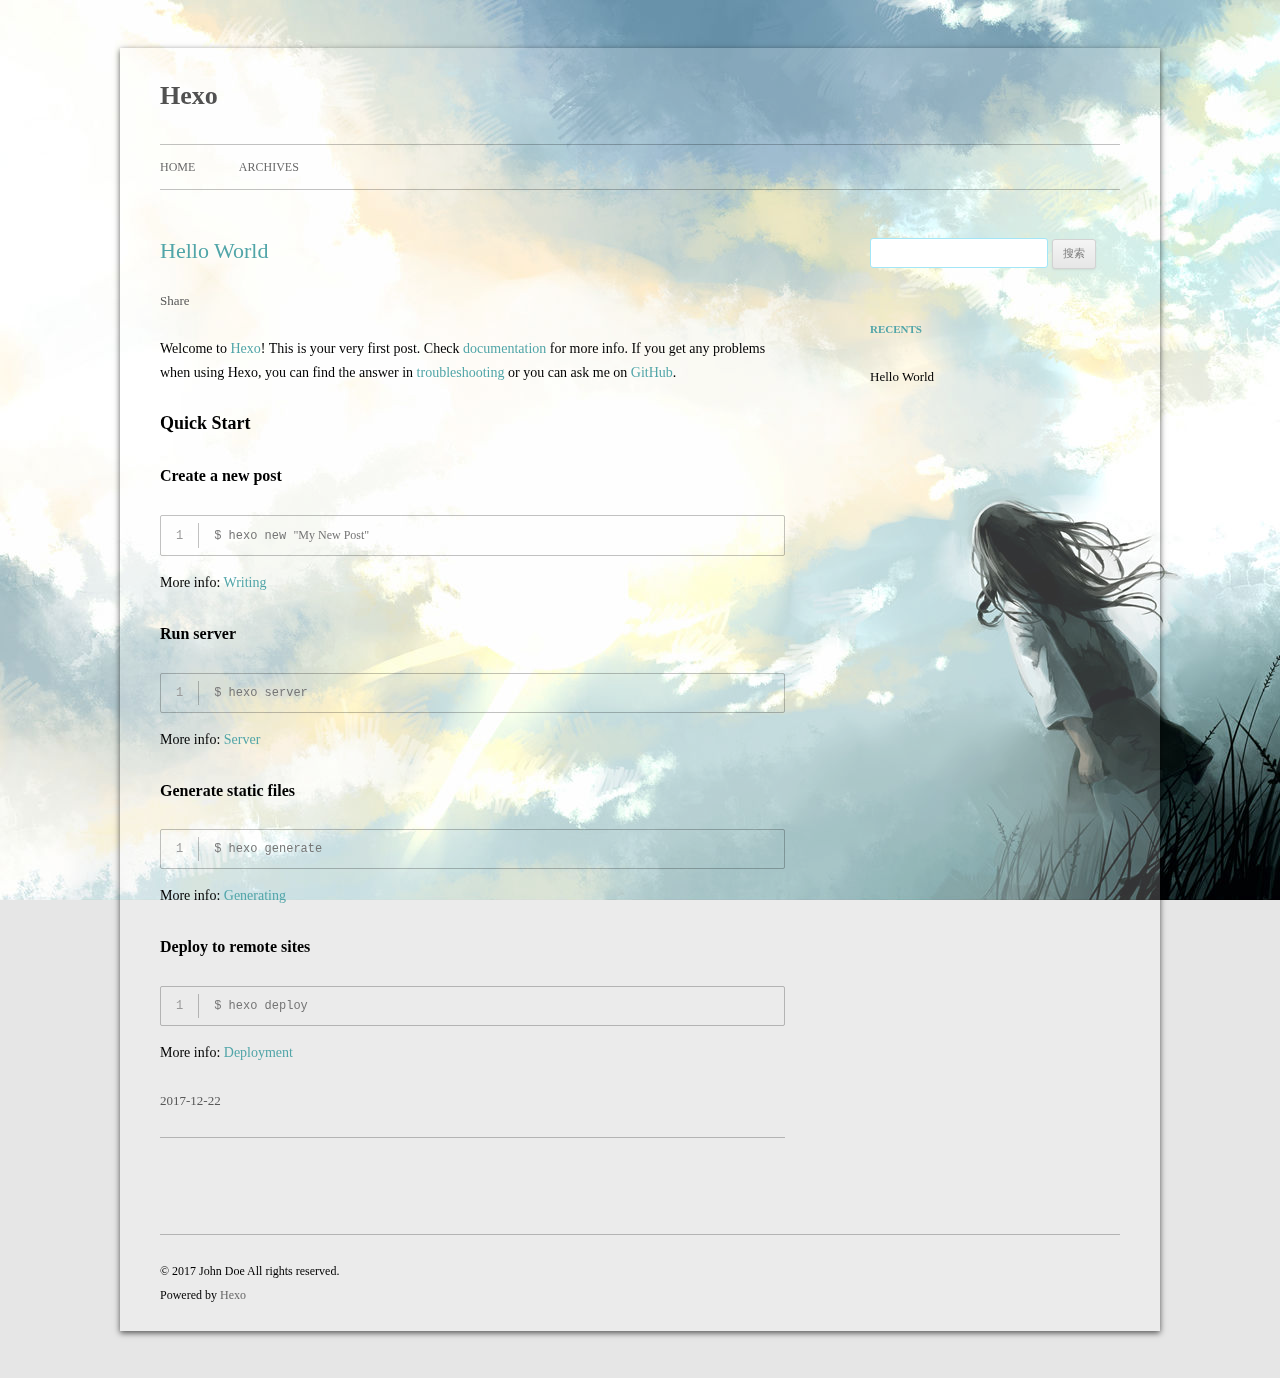
==== index.html @ b7af14c5 "Site updated: 2017-12-22 17:59:43" ====
<!DOCTYPE html>
<html>
<head>
  <meta charset="utf-8">
  
  

  
  
  
  
  
  
  <title>Hexo</title>
  <meta name="viewport" content="width=device-width, initial-scale=1, maximum-scale=1">
  <meta property="og:type" content="website">
<meta property="og:title" content="Hexo">
<meta property="og:url" content="http://yoursite.com/index.html">
<meta property="og:site_name" content="Hexo">
<meta name="twitter:card" content="summary">
<meta name="twitter:title" content="Hexo">
  
  
    <link rel="icon" href="/css/images/favicon.ico">
  
  <link rel="stylesheet" href="/css/style.css">
  

  
  <!-- baidu webmaster push -->
  <script src='//push.zhanzhang.baidu.com/push.js'></script>
</head>
<body class="home blog custom-background custom-font-enabled single-author">
  <div id="page" class="hfeed site">
      <header id="masthead" class="site-header" role="banner">
    <hgroup>
      <h1 class="site-title">
        <a href="/" title="Hexo" rel="home">Hexo</a>
      </h1>
      
        <script type="text/javascript" src="http://api.hitokoto.us/rand?encode=js&charset=utf-8"></script>
        <h2 class="site-description"><script>hitokoto();</script></h2>
      
    </hgroup>

    <nav id="site-navigation" class="main-navigation" role="navigation">
            <button class="menu-toggle">菜单</button>
            <a class="assistive-text" href="/#content" title="跳至内容">跳至内容</a><!--TODO-->
            <div class="menu-main-container">
                <ul id="menu-main" class="nav-menu">
                
                    <li class="menu-item menu-item-type-post_type menu-item-object-page"><a href="/">Home</a></li>
                
                    <li class="menu-item menu-item-type-post_type menu-item-object-page"><a href="/archives">Archives</a></li>
                
                </ul>
            </div>
    </nav>
</header>
      <div id="main" class="wrapper">
        <div id="primary" class="site-content"><div id="content" role="main">
  
    <article id="post-hello-world" class="post-hello-world post type-post status-publish format-standard hentry">
    <!---->

      <header class="entry-header">
        
        
  
    <h1 class="entry-title">
      <a class="article-title" href="/2017/12/22/hello-world/">Hello World</a>
    </h1>
  

        
        <div class="comments-link">
            
            <a href="javascript:void(0);" data-url="http://yoursite.com/2017/12/22/hello-world/" data-id="cjbhpyja20000jg6k872ifrlu" class="leave-reply bdsharebuttonbox" data-cmd="more">Share</a>
        </div><!-- .comments-link -->
      </header><!-- .entry-header -->

    <div class="entry-content">
      
        <p>Welcome to <a href="https://hexo.io/" target="_blank" rel="noopener">Hexo</a>! This is your very first post. Check <a href="https://hexo.io/docs/" target="_blank" rel="noopener">documentation</a> for more info. If you get any problems when using Hexo, you can find the answer in <a href="https://hexo.io/docs/troubleshooting.html" target="_blank" rel="noopener">troubleshooting</a> or you can ask me on <a href="https://github.com/hexojs/hexo/issues" target="_blank" rel="noopener">GitHub</a>.</p>
<h2 id="Quick-Start"><a href="#Quick-Start" class="headerlink" title="Quick Start"></a>Quick Start</h2><h3 id="Create-a-new-post"><a href="#Create-a-new-post" class="headerlink" title="Create a new post"></a>Create a new post</h3><figure class="highlight bash"><table><tr><td class="gutter"><pre><span class="line">1</span><br></pre></td><td class="code"><pre><span class="line">$ hexo new <span class="string">"My New Post"</span></span><br></pre></td></tr></table></figure>
<p>More info: <a href="https://hexo.io/docs/writing.html" target="_blank" rel="noopener">Writing</a></p>
<h3 id="Run-server"><a href="#Run-server" class="headerlink" title="Run server"></a>Run server</h3><figure class="highlight bash"><table><tr><td class="gutter"><pre><span class="line">1</span><br></pre></td><td class="code"><pre><span class="line">$ hexo server</span><br></pre></td></tr></table></figure>
<p>More info: <a href="https://hexo.io/docs/server.html" target="_blank" rel="noopener">Server</a></p>
<h3 id="Generate-static-files"><a href="#Generate-static-files" class="headerlink" title="Generate static files"></a>Generate static files</h3><figure class="highlight bash"><table><tr><td class="gutter"><pre><span class="line">1</span><br></pre></td><td class="code"><pre><span class="line">$ hexo generate</span><br></pre></td></tr></table></figure>
<p>More info: <a href="https://hexo.io/docs/generating.html" target="_blank" rel="noopener">Generating</a></p>
<h3 id="Deploy-to-remote-sites"><a href="#Deploy-to-remote-sites" class="headerlink" title="Deploy to remote sites"></a>Deploy to remote sites</h3><figure class="highlight bash"><table><tr><td class="gutter"><pre><span class="line">1</span><br></pre></td><td class="code"><pre><span class="line">$ hexo deploy</span><br></pre></td></tr></table></figure>
<p>More info: <a href="https://hexo.io/docs/deployment.html" target="_blank" rel="noopener">Deployment</a></p>

      
    </div><!-- .entry-content -->

    <footer class="entry-meta">
    <a href="/2017/12/22/hello-world/">
    <time datetime="2017-12-22T09:24:59.590Z" class="entry-date">
        2017-12-22
    </time>
</a>
    
    
    </footer>
</article>






  
  

</div></div>
        <div id="secondary" class="widget-area" role="complementary">
  
    <aside id="search" class="widget widget_search"><form role="search" method="get" accept-charset="utf-8" id="searchform" class="searchform" action="//google.com/search">
    <div>
        <input type="text" value="" name="s" id="s" />
        <input type="submit" id="searchsubmit" value="搜索" />
    </div>
</form></aside>
  
    
  
    
  
    
  <aside class="widget">
    <h3 class="widget-title">Recents</h3>
    <div class="widget-content">
      <ul>
        
          <li>
            <a href="/2017/12/22/hello-world/">Hello World</a>
          </li>
        
      </ul>
    </div>
  </aside>

  
    
  
    
  
</div>
      </div>
      <footer id="colophon" role="contentinfo">
    <p>&copy; 2017 John Doe
    All rights reserved.</p>
    <p>Powered by <a href="http://hexo.io/" target="_blank">Hexo</a></p>
</footer>
    <script>window._bd_share_config={"common":{"bdSnsKey":{},"bdText":"","bdMini":"1","bdMiniList":false,"bdPic":"","bdStyle":"2","bdSize":"16"},"share":{}};with(document)0[(getElementsByTagName('head')[0]||body).appendChild(createElement('script')).src='http://bdimg.share.baidu.com/static/api/js/share.js?v=89860593.js?cdnversion='+~(-new Date()/36e5)];</script>

<script src="/js/jquery-2.0.3.min.js"></script>


  <link rel="stylesheet" href="/fancybox/jquery.fancybox.css">
  <script src="/fancybox/jquery.fancybox.pack.js"></script>


<script src="/js/script.js"></script>

<script src="/js/navigation.js"></script>

<div id="bg"></div>

  </div>
</body>
</html>
---- css/style.css ----
/*
Theme Name: Cyan Style
Theme URI: https://github.com/wizardforcel/hexo-theme-cyanstyle
Author: the WordPress team
Author URI: http://wordpress.org/
Secondary Developer: Flygon
Secondary Developer URI: http://flygon.net/
Description: Inspired by Wordpress theme Twentytwelve.
Version: 1.0
License: GNU General Public License v2 or later
License URI: http://www.gnu.org/licenses/gpl-2.0.html
Tags: responsive, two_column, chinese, wordpress, light
Text Domain: hexo-theme-cyanstyle

This theme, like WordPress, is licensed under the GPL.
Use it to make something cool, have fun, and share what you've learned with others.
*/

/*
Color Scheme
Main Page: 255, 255, 255, 0.2
Main Title:
  Normal: 0, 0, 0 *
  Hover: 81, 165, 168 (Lake Green)
All Fonts: Microsoft-YaHei
Article Title:
  Normal: 81, 165, 168
  Hover: 0, 0, 0
Widget Title: 81, 165, 168
Article & Widget Content: 0, 0, 0 *
Link in Article Content:
  Normal: 81, 165, 168
  Hover: 0, 0, 0
Border Line: 0, 0, 0, 0.24
Article Meta Link:
  Normal: 88, 88, 88 *
  Hover: 81, 165, 168
Article Meta: 117, 117, 117 *
Widget Link:
  Normal: 0, 0, 0
  Hover: 81, 165, 168

Search the keywords to find their position.
A star represents not to fix.
*/


/* =Notes
--------------------------------------------------------------
This stylesheet uses rem values with a pixel fallback. The rem
values (and line heights) are calculated using two variables:

$rembase:     14;
$line-height: 24;

---------- Examples

* Use a pixel value with a rem fallback for font-size, padding, margins, etc.
	padding: 5px 0;
	padding: 0.357142857rem 0; (5 / $rembase)

* Set a font-size and then set a line-height based on the font-size
	font-size: 16px
	font-size: 1.142857143rem; (16 / $rembase)
	line-height: 1.5; ($line-height / 16)

---------- Vertical spacing

Vertical spacing between most elements should use 24px or 48px
to maintain vertical rhythm:

.my-new-div {
	margin: 24px 0;
	margin: 1.714285714rem 0; ( 24 / $rembase )
}

---------- Further reading

http://snook.ca/archives/html_and_css/font-size-with-rem
http://blog.typekit.com/2011/11/09/type-study-sizing-the-legible-letter/


/* =Reset
-------------------------------------------------------------- */
* {
    font-family: Microsoft YaHei;
}
Microsoft YaHei,html, body, div, span, applet, object, iframe, h1, h2, h3, h4, h5, h6, p, blockquote, pre, a, abbr, acronym, address, big, cite, code, del, dfn, em, img, ins, kbd, q, s, samp, small, strike, strong, sub, sup, tt, var, b, u, i, center, dl, dt, dd, ol, ul, li, fieldset, form, label, legend, table, caption, tbody, tfoot, thead, tr, th, td, article, aside, canvas, details, embed, figure, figcaption, footer, header, hgroup, menu, nav, output, ruby, section, summary, time, mark, audio, video {
	margin: 0;
	padding: 0;
	border: 0;
	font-size: 100%;
	vertical-align: baseline; 
}
body {
	line-height: 1;
}
ol,
ul {
	list-style: none;
}
blockquote,
q {
	quotes: none;
}
blockquote:before,
blockquote:after,
q:before,
q:after {
	content: '';
	content: none;
}
table {
	border-collapse: collapse;
	border-spacing: 0;
}
caption,
th,
td {
	font-weight: normal;
	text-align: left;
}
h1,
h2,
h3,
h4,
h5,
h6 {
	clear: both;
}
html {
	overflow-y: scroll;
	font-size: 100%;
	-webkit-text-size-adjust: 100%;
	-ms-text-size-adjust: 100%;
}
a:focus {
	outline: thin dotted;
}
article,
aside,
details,
figcaption,
figure,
footer,
header,
hgroup,
nav,
section {
	display: block;
}
audio,
canvas,
video {
	display: inline-block;
}
audio:not([controls]) {
	display: none;
}
del {
	color: #333;
}
ins {
	background: rgba(235,233,233,0.5);
	text-decoration: none;
}
hr {
	background-color: rgba(235,233,233,0.5);
	border: 0;
	height: 1px;
	margin: 24px;
	margin-bottom: 1.714285714rem;
}
sub,
sup {
	font-size: 75%;
	line-height: 0;
	position: relative;
	vertical-align: baseline;
}
sup {
	top: -0.5em;
}
sub {
	bottom: -0.25em;
}
small {
	font-size: smaller;
}
img {
	border: 0;
	-ms-interpolation-mode: bicubic;
}

/* Clearing floats */
.clear:after,
.wrapper:after,
.format-status .entry-header:after {
	clear: both;
}
.clear:before,
.clear:after,
.wrapper:before,
.wrapper:after,
.format-status .entry-header:before,
.format-status .entry-header:after {
	display: table;
	content: "";
}


/* =Repeatable patterns
-------------------------------------------------------------- */

/* Small headers */
.archive-title,
.page-title,
.widget-title,
.entry-content th,
.comment-content th {
	font-size: 11px;
	font-size: 0.785714286rem;
	line-height: 2.181818182;
	font-weight: bold;
	text-transform: uppercase;
	color: rgb(81, 165, 168); /* Widget Title */
}

/* Shared Post Format styling */
article.format-quote footer.entry-meta,
article.format-link footer.entry-meta,
article.format-status footer.entry-meta {
	font-size: 11px;
	font-size: 0.785714286rem;
	line-height: 2.181818182;
}

/* Form fields, general styles first */
button,
input,
textarea {
	border: 1px solid rgb(162, 230, 247);
	border-radius: 3px;
	font-family: Microsoft YaHei,  inherit;
	padding: 6px;
	padding: 0.428571429rem;
}
button,
input {
	line-height: normal;
}
textarea {
	font-size: 100%;
	overflow: auto;
	vertical-align: top;
}

/* Reset non-text input types */
input[type="checkbox"],
input[type="radio"],
input[type="file"],
input[type="hidden"],
input[type="image"],
input[type="color"] {
	border: 0;
	border-radius: 0;
	padding: 0;
}

/* Buttons */
.menu-toggle,
input[type="submit"],
input[type="button"],
input[type="reset"],
article.post-password-required input[type=submit],
.bypostauthor cite span {
	padding: 6px 10px;
	padding: 0.428571429rem 0.714285714rem;
	font-size: 11px;
	font-size: 0.785714286rem;
	line-height: 1.428571429;
	font-weight: normal;
	color: #7c7c7c;
	background-color: #e6e6e6;
	background-repeat: repeat-x;
	background-image: -moz-linear-gradient(top, #f4f4f4, #e6e6e6);
	background-image: -ms-linear-gradient(top, #f4f4f4, #e6e6e6);
	background-image: -webkit-linear-gradient(top, #f4f4f4, #e6e6e6);
	background-image: -o-linear-gradient(top, #f4f4f4, #e6e6e6);
	background-image: linear-gradient(top, #f4f4f4, #e6e6e6);
	border: 1px solid #d2d2d2;
	border-radius: 3px;
	box-shadow: 0 1px 2px rgba(64, 64, 64, 0.1);
}
.menu-toggle,
button,
input[type="submit"],
input[type="button"],
input[type="reset"] {
	cursor: pointer;
}
button[disabled],
input[disabled] {
	cursor: default;
}
.menu-toggle:hover,
button:hover,
input[type="submit"]:hover,
input[type="button"]:hover,
input[type="reset"]:hover,
article.post-password-required input[type=submit]:hover {
	color: #5e5e5e;
	background-color: #ebebeb;
	background-repeat: repeat-x;
	background-image: -moz-linear-gradient(top, #f9f9f9, #ebebeb);
	background-image: -ms-linear-gradient(top, #f9f9f9, #ebebeb);
	background-image: -webkit-linear-gradient(top, #f9f9f9, #ebebeb);
	background-image: -o-linear-gradient(top, #f9f9f9, #ebebeb);
	background-image: linear-gradient(top, #f9f9f9, #ebebeb);
}
.menu-toggle:active,
.menu-toggle.toggled-on,
button:active,
input[type="submit"]:active,
input[type="button"]:active,
input[type="reset"]:active {
	color: #757575;
	background-color: #e1e1e1;
	background-repeat: repeat-x;
	background-image: -moz-linear-gradient(top, #ebebeb, #e1e1e1);
	background-image: -ms-linear-gradient(top, #ebebeb, #e1e1e1);
	background-image: -webkit-linear-gradient(top, #ebebeb, #e1e1e1);
	background-image: -o-linear-gradient(top, #ebebeb, #e1e1e1);
	background-image: linear-gradient(top, #ebebeb, #e1e1e1);
	box-shadow: inset 0 0 8px 2px #c6c6c6, 0 1px 0 0 #f4f4f4;
	border-color: transparent;
}
.bypostauthor cite span {
	color: #fff;
	background-color: #21759b;
	background-image: none;
	border: 1px solid #1f6f93;
	border-radius: 2px;
	box-shadow: none;
	padding: 0;
}

/* Responsive images */
.entry-content img,
.comment-content img,
.widget img {
	max-width: 100%; /* Fluid images for posts, comments, and widgets */
}
img[class*="align"],
img[class*="wp-image-"],
img[class*="attachment-"] {
	height: auto; /* Make sure images with WordPress-added height and width attributes are scaled correctly */
}
img.size-full,
img.size-large,
img.header-image,
img.wp-post-image {
	max-width: 100%;
	height: auto; /* Make sure images with WordPress-added height and width attributes are scaled correctly */
}

/* Make sure videos and embeds fit their containers */
embed,
iframe,
object,
video {
	max-width: 100%;
}
.entry-content .twitter-tweet-rendered {
	max-width: 100% !important; /* Override the Twitter embed fixed width */
}

/* Images */
.alignleft {
	float: left;
}
.alignright {
	float: right;
}
.aligncenter {
	display: block;
	margin-left: auto;
	margin-right: auto;
}
.entry-content img,
.comment-content img,
.widget img,
img.header-image,
.author-avatar img,
img.wp-post-image {
	/* Add fancy borders to all WordPress-added images but not things like badges and icons and the like */
	border-radius: 3px;
	box-shadow: 0 1px 4px rgba(0, 0, 0, 0.2);
}
.wp-caption {
	max-width: 100%; /* Keep wide captions from overflowing their container. */
	padding: 4px;
}
.wp-caption .wp-caption-text,
.gallery-caption,
.entry-caption {
	font-style: italic;
	font-size: 12px;
	font-size: 0.857142857rem;
	line-height: 2;
	color: #757575;
}
img.wp-smiley,
.rsswidget img {
	border: 0;
	border-radius: 0;
	box-shadow: none;
	margin-bottom: 0;
	margin-top: 0;
	padding: 0;
}
.entry-content dl.gallery-item {
	margin: 0;
}
.gallery-item a,
.gallery-caption {
	width: 90%;
}
.gallery-item a {
	display: block;
}
.gallery-caption a {
	display: inline;
}
.gallery-columns-1 .gallery-item a {
	max-width: 100%;
	width: auto;
}
.gallery .gallery-icon img {
	height: auto;
	max-width: 90%;
	padding: 5%;
}
.gallery-columns-1 .gallery-icon img {
	padding: 3%;
}

/* Navigation */
#pagination {
  zoom: 1;
  -webkit-border-radius: 2px;
  border-radius: 2px;
  text-align: center;
  overflow: hidden;
  border: 1px solid rgba(0, 0, 0, 0.24);
}
#pagination:before,
#pagination:after {
  content: "";
  display: table;
}
#pagination:after {
  clear: both;
}
#pagination a,
#pagination span {
  padding: 10px 20px;
  line-height: 1;
  height: 2ex;
}
#pagination a {
  color: #999;
  text-decoration: none;
}
#pagination a:hover {
  color: #000;
}
#pagination .prev {
  float: left;
}
#pagination .next {
  float: right;
}
#pagination .page-number {
  display: inline-block;
}
@media mq-mobile {
  #pagination .page-number {
    display: none;
  }
}
#pagination .current {
  color: #000;
  font-weight: bold;
}
#pagination .space {
  color: #ddd;
}

.site-content nav {
	clear: both;
	line-height: 2;
	overflow: hidden;
}
#nav-above {
	padding: 24px 0;
	padding: 1.714285714rem 0;
}
#nav-above {
	display: none;
}
.paged #nav-above {
	display: block;
}
.nav-previous,
.previous-image {
	float: left;
	width: 50%;
}
.nav-next,
.next-image {
	float: right;
	text-align: right;
	width: 50%;
}
.nav-single + .comments-area,
#comment-nav-above {
	margin: 48px 0;
	margin: 3.428571429rem 0;
}

/* Author profiles */
.author .archive-header {
	margin-bottom: 24px;
	margin-bottom: 1.714285714rem;
}
.author-info {
	border-top: 1px solid #ededed;
	margin: 24px 0;
	margin: 1.714285714rem 0;
	padding-top: 24px;
	padding-top: 1.714285714rem;
	overflow: hidden;
}
.author-description p {
	color: #757575;
	font-size: 13px;
	font-size: 0.928571429rem;
	line-height: 1.846153846;
}
.author.archive .author-info {
	border-top: 0;
	margin: 0 0 48px;
	margin: 0 0 3.428571429rem;
}
.author.archive .author-avatar {
	margin-top: 0;
}


/* =Basic structure
-------------------------------------------------------------- */

/* Body, links, basics */
html {
	font-size: 87.5%;
}
body {
	font-size: 14px;
	font-size: 1rem;
	font-family: Microsoft YaHei,  Helvetica, Arial, sans-serif;
	text-rendering: optimizeLegibility;
	color: rgb(0, 0, 0); /*Article & Widget Content*/
}
body.custom-font-enabled {
	font-family: Microsoft YaHei,  Helvetica, Arial, sans-serif;
	/*All Fonts*/
}
a {
	outline: none;
	color: rgb(81, 165, 168); /*Article Title Normal*/
    text-decoration: none;
}
a:hover {
	color: rgb(0, 0, 0); /*Article Title Hover*/
    text-decoration: underline;
}


/* Backgroud image */
#bg {
  background-image: url("images/body.jpg");
  background-color: #050a10;
  background-attachment: fixed;
  background-repeat: no-repeat;
  background-position: center;
  -webkit-background-size: cover;
  -moz-background-size: cover;
  background-size: cover;
  height: 100%;
  left: 0;
  position: fixed;
  top: 0;
  width: 100%;
  z-index: -1;
}

/* Achive */
.archive-year-wrap {
    color: rgb(81, 165, 168);
    font-weight: normal;
    margin-bottom: 30px;
    text-shadow: 0 0 1px #fff;
}
.archive-year-wrap a {
    text-decoration: none;
}

/* Assistive text */
.assistive-text,
.site .screen-reader-text {
	position: absolute !important;
	clip: rect(1px, 1px, 1px, 1px);
}
.main-navigation .assistive-text:focus {
	background: #fff;
	border: 2px solid #333;
	border-radius: 3px;
	clip: auto !important;
	color: #000;
	display: block;
	font-size: 12px;
	padding: 12px;
	position: absolute;
	top: 5px;
	left: 5px;
	z-index: 100000; /* Above WP toolbar */
}

/* Page structure */
.site {
	padding: 0 24px;
	padding: 0 1.714285714rem;
	background-color: rgba(255, 255, 255, 0.20); /* Main Page */
}
.site-content {
	margin: 24px 0 0;
	margin: 1.714285714rem 0 0;
}
.widget-area {
	margin: 24px 0 0;
	margin: 1.714285714rem 0 0;
}

/* Header */
.site-header {
	padding: 24px 0;
	padding: 1.714285714rem 0;
}
.site-header h1,
.site-header h2 {
	text-align: center;
}

.site-header h1 a,
.site-header h2 a {
	color: #515151;
	display: inline-block;
	text-decoration: none;
}
.site-header h1 a:hover,
.site-header h2 a:hover {
	color: rgb(81, 156, 158); /* Main Title Hover */
}
.site-header h1 {
	font-size: 24px;
	font-size: 1.714285714rem;
	line-height: 1.285714286;
	margin-bottom: 14px;
	margin-bottom: 1rem;
}
.site-header h2 {
	font-weight: normal;
	font-size: 13px;
	font-size: 0.928571429rem;
	line-height: 1.846153846;
	color: #757575;
}
.header-image {
	margin-top: 24px;
	margin-top: 1.714285714rem;
}

/* Navigation Menu */
.main-navigation {
	margin-top: 24px;
	margin-top: 1.714285714rem;
	text-align: center;
}
.main-navigation li {
	margin-top: 24px;
	margin-top: 1.714285714rem;
	font-size: 12px;
	font-size: 0.857142857rem;
	line-height: 1.42857143;
}
.main-navigation a {
	color: #5e5e5e;
}
.main-navigation a:hover {
	color: #21759b;
}
.main-navigation ul.nav-menu,
.main-navigation div.nav-menu > ul {
	display: none;
}
.main-navigation ul.nav-menu.toggled-on,
.menu-toggle {
	display: inline-block;
}

/* Banner */
section[role="banner"] {
	margin-bottom: 48px;
	margin-bottom: 3.428571429rem;
}

/* Sidebar */
.widget-area .widget {
	-webkit-hyphens: auto;
	-moz-hyphens: auto;
	hyphens: auto;
	margin-bottom: 48px;
	margin-bottom: 3.428571429rem;
	word-wrap: break-word;
}
.widget-area .widget h3 {
	margin-bottom: 24px;
	margin-bottom: 1.714285714rem;
}
.widget-area .widget p,
.widget-area .widget li,
.widget-area .widget .textwidget {
	font-size: 13px;
	font-size: 0.928571429rem;
	line-height: 1.846153846;
}
.widget-area .widget p {
	margin-bottom: 24px;
	margin-bottom: 1.714285714rem;
}
.widget-area .textwidget ul {
	list-style: disc outside;
	margin: 0 0 24px;
	margin: 0 0 1.714285714rem;
}
.widget-area .textwidget li {
	margin-left: 36px;
	margin-left: 2.571428571rem;
}
.widget-area .widget a {
	color: rgb(0, 0, 0); /* Widget Link Normal*/
}
.widget-area .widget a:hover {
	color: rgb(81, 165, 168); /* Widget Link Hover*/
}

}
.widget-area #s {
	width: 70.66666666666%; /* define a width to avoid dropping a wider submit button */
}

/* Footer */
footer[role="contentinfo"] {
	border-top: 1px solid rgba(0, 0, 0, 0.24);
	clear: both;
	font-size: 12px;
	font-size: 0.857142857rem;
	line-height: 2;
	max-width: 960px;
	max-width: 68.571428571rem;
	margin-top: 24px;
	margin-top: 1.714285714rem;
	margin-left: auto;
	margin-right: auto;
	padding: 24px 0;
	padding: 1.714285714rem 0;
}
footer[role="contentinfo"] a {
	color: #686868;
}
footer[role="contentinfo"] a:hover {
	color: #21759b;
}

/* Category and tags */
.article-category,
.article-tag-list {
    display: inline;
}
.article-tag-list-item {
    display: inline;
    margin-right: 10px;
}
/*.article-tag-category:before {
    content: "\f07b";
}
.article-tag-list:before {
    content: "\f02b";
}*/
.article-tag-list-link:before {
    content: "#";
}
.article-delim {
    margin-left: 5px;
    margin-right: 5px;
}

/* =Main content and comment content
-------------------------------------------------------------- */

.entry-meta {
	clear: both;
}
.entry-header {
	margin-bottom: 24px;
	margin-bottom: 1.714285714rem;
}
.entry-header img.wp-post-image {
	margin-bottom: 24px;
	margin-bottom: 1.714285714rem;
}
.entry-header .entry-title {
	font-size: 20px;
	font-size: 1.428571429rem;
	line-height: 1.2;
	font-weight: normal;
}
.entry-header .entry-title a {
	text-decoration: none;
}
.entry-header .entry-format {
	margin-top: 24px;
	margin-top: 1.714285714rem;
	font-weight: normal;
}
.entry-header .comments-link {
	margin-top: 24px;
	margin-top: 1.714285714rem;
	font-size: 13px;
	font-size: 0.928571429rem;
	line-height: 1.846153846;
	color: #757575;
}
.comments-link a,
.entry-meta a {
	color: rgb(88, 88, 88); /*Article Meta Link Normal*/
}
.comments-link a:hover,
.entry-meta a:hover {
	color: rgb(81, 165, 168); /*Article Meta Link Hover*/
}

article.sticky .featured-post {
    /* Border Line for Special */
	border-top: 1px solid rgba(0, 0, 0, 0.24);
	border-bottom: 1px solid rgba(0, 0, 0, 0.24);
	color: #757575;
	font-size: 13px;
	font-size: 0.928571429rem;
	line-height: 3.692307692;
	margin-bottom: 24px;
	margin-bottom: 1.714285714rem;
	text-align: center;
}
.entry-content,
.entry-summary,
.mu_register {
	line-height: 1.714285714;
}
.entry-content h1,
.comment-content h1,
.entry-content h2,
.comment-content h2,
.entry-content h3,
.comment-content h3,
.entry-content h4,
.comment-content h4,
.entry-content h5,
.comment-content h5,
.entry-content h6,
.comment-content h6 {
	margin: 24px 0;
	margin: 1.714285714rem 0;
	line-height: 1.714285714;
}
.entry-content h1,
.comment-content h1 {
	font-size: 21px;
	font-size: 1.5rem;
	line-height: 1.5;
}
.entry-content h2,
.comment-content h2,
.mu_register h2 {
	font-size: 18px;
	font-size: 1.285714286rem;
	line-height: 1.6;
}
.entry-content h3,
.comment-content h3 {
	font-size: 16px;
	font-size: 1.142857143rem;
	line-height: 1.846153846;
}
.entry-content h4,
.comment-content h4 {
	font-size: 14px;
	font-size: 1rem;
	line-height: 1.846153846;
}
.entry-content h5,
.comment-content h5 {
	font-size: 13px;
	font-size: 0.928571429rem;
	line-height: 1.846153846;
}
.entry-content h6,
.comment-content h6 {
	font-size: 12px;
	font-size: 0.857142857rem;
	line-height: 1.846153846;
}
.entry-content p,
.entry-summary p,
.comment-content p,
.mu_register p {
	margin: 0 0 24px;
	margin: 0 0 1.714285714rem;
	line-height: 1.714285714;
}

.entry-content a,
.comment-content a {
	color: rgb(81, 165, 168); /* Link in Article Content Normal */
}

.entry-content a:Hover,
.comment-content a:Hover{
	color: rgb(0, 0, 0); /* Link in Article Content Hover */
}

.entry-content ol,
.comment-content ol,
.entry-content ul,
.comment-content ul,
.mu_register ul {
	margin: 0 0 24px;
	margin: 0 0 1.714285714rem;
	line-height: 1.714285714;
}
.entry-content ul ul,
.comment-content ul ul,
.entry-content ol ol,
.comment-content ol ol,
.entry-content ul ol,
.comment-content ul ol,
.entry-content ol ul,
.comment-content ol ul {
	margin-bottom: 0;
}
.entry-content ul,
.comment-content ul,
.mu_register ul {
	list-style: disc outside;
}
.entry-content ol,
.comment-content ol {
	list-style: decimal outside;
}
.entry-content li,
.comment-content li,
.mu_register li {
	margin: 0 0 0 36px;
	margin: 0 0 0 2.571428571rem;
}
.entry-content blockquote,
.comment-content blockquote {
    margin: 0 0 24px;
    margin: 0 0 1.714285714rem;
    border-left: 4px solid #aaa;
    padding: 0 15px;
    color: #aaa;
}
.entry-content blockquote>:first-child,
.comment-content blockquote>:first-child {
	margin-top: 0;
}
.entry-content blockquote>:last-child,
.comment-content blockquote>:last-child {
	margin-bottom: 0;
}
.entry-content code,
.comment-content code {
    font-family: Consolas, Monaco, Lucida Console, monospace;
    padding: 0 5px;
    margin: 0 2px;
    font-size: 0.9em;
    border: 1px solid rgba(0, 0, 0, 0.24);
    -webkit-border-radius: 3px;
    border-radius: 3px;
}
.entry-content pre,
.comment-content pre {
    border: 1px solid rgba(0, 0, 0, 0.24);
    font-family: Consolas, Monaco, Lucida Console, monospace;
    margin-bottom: 15px;
    overflow: auto;
    padding: 7px 15px;
    -webkit-border-radius: 2px;
    border-radius: 2px;
}
.entry-content pre code,
.comment-content pre code {
    background: none;
    padding: 0;
    margin: 0;
    border: none;
    -webkit-border-radius: 0;
    border-radius: 0;
}
.entry-content abbr,
.comment-content abbr,
.entry-content dfn,
.comment-content dfn,
.entry-content acronym,
.comment-content acronym {
	border-bottom: 1px dotted #666;
	cursor: help;
}
.entry-content address,
.comment-content address {
	display: block;
	line-height: 1.714285714;
	margin: 0 0 24px;
	margin: 0 0 1.714285714rem;
}
img.alignleft,
.wp-caption.alignleft {
	margin: 12px 24px 12px 0;
	margin: 0.857142857rem 1.714285714rem 0.857142857rem 0;
}
img.alignright,
.wp-caption.alignright {
	margin: 12px 0 12px 24px;
	margin: 0.857142857rem 0 0.857142857rem 1.714285714rem;
}
img.aligncenter,
.wp-caption.aligncenter {
	clear: both;
	margin-top: 12px;
	margin-top: 0.857142857rem;
	margin-bottom: 12px;
	margin-bottom: 0.857142857rem;
}
.entry-content embed,
.entry-content iframe,
.entry-content object,
.entry-content video {
	margin-bottom: 24px;
	margin-bottom: 1.714285714rem;
}
.entry-content dl,
.comment-content dl {
	margin: 0 24px;
	margin: 0 1.714285714rem;
}
.entry-content dt,
.comment-content dt {
	font-weight: bold;
	line-height: 1.714285714;
}
.entry-content dd,
.comment-content dd {
	line-height: 1.714285714;
	margin-bottom: 24px;
	margin-bottom: 1.714285714rem;
}
.entry-content table,
.comment-content table {
	border-bottom: 1px solid #ededed;
	color: #757575;
	font-size: 12px;
	font-size: 0.857142857rem;
	line-height: 2;
	margin: 0 0 24px;
	margin: 0 0 1.714285714rem;
	width: 100%;
}
.entry-content table caption,
.comment-content table caption {
	font-size: 16px;
	font-size: 1.142857143rem;
	margin: 24px 0;
	margin: 1.714285714rem 0;
}
.entry-content td,
.comment-content td {
	border-top: 1px solid #ededed;
	padding: 6px 10px 6px 0;
}
.site-content article {
    /* Border Line for Article Bottom*/
	border-bottom: 1px solid rgba(0, 0, 0, 0.24);
	margin-bottom: 72px;
	margin-bottom: 5.142857143rem;
	padding-bottom: 24px;
	padding-bottom: 1.714285714rem;
	word-wrap: break-word;
	-webkit-hyphens: auto;
	-moz-hyphens: auto;
	hyphens: auto;
}
.page-links {
	clear: both;
	line-height: 1.714285714;
}
footer.entry-meta {
	margin-top: 24px;
	margin-top: 1.714285714rem;
	font-size: 13px;
	font-size: 0.928571429rem;
	line-height: 1.846153846;
	color: #757575; /* Article Meta */
}
.single-author .entry-meta .by-author {
	display: none;
}
.mu_register h2 {
	color: #757575;
	font-weight: normal;
}

/* Hexo Code */
figure.highlight {
    border: 1px solid rgba(0, 0, 0, 0.24);
    margin-bottom: 15px;
    padding: 7px 15px;
    -webkit-border-radius: 2px;
    border-radius: 2px;
    line-height: 1.6;
    overflow: auto;
    position: relative;
    font-size: 0.9em;
}

figure.highlight table {
    margin: 0;
    border-spacing: 0;
    border: none;
    width: auto;
}

figure.highlight td {
    border: none;
    padding: 0;
}

figure.highlight .gutter {
    color: #999;
    padding-right: 15px;
    border-right: 1px solid rgba(0, 0, 0, 0.24);
    text-align: right;
    vertical-align: middle;
}

figure.highlight .code {
    padding-left: 15px;
    border-left: 1px solid rgba(0, 0, 0, 0.24);
}

figure.highlight pre {
    border: none;
    padding: 0;
    margin: 0;
    width: auto;
}

figure.highlight .line {
    height: 20px;
    font-family: Consolas, Monaco, Lucida Console, monospace;
}




/* =Archives
-------------------------------------------------------------- */

.archive-header,
.page-header {
	margin-bottom: 48px;
	margin-bottom: 3.428571429rem;
	padding-bottom: 22px;
	padding-bottom: 1.571428571rem;
	border-bottom: 1px solid #ededed;
}
.archive-meta {
	color: #757575;
	font-size: 12px;
	font-size: 0.857142857rem;
	line-height: 2;
	margin-top: 22px;
	margin-top: 1.571428571rem;
}


/* =Single image attachment view
-------------------------------------------------------------- */

.article.attachment {
	overflow: hidden;
}
.image-attachment div.attachment {
	text-align: center;
}
.image-attachment div.attachment p {
	text-align: center;
}
.image-attachment div.attachment img {
	display: block;
	height: auto;
	margin: 0 auto;
	max-width: 100%;
}
.image-attachment .entry-caption {
	margin-top: 8px;
	margin-top: 0.571428571rem;
}


/* =Aside post format
-------------------------------------------------------------- */

article.format-aside h1 {
	margin-bottom: 24px;
	margin-bottom: 1.714285714rem;
}
article.format-aside h1 a {
	text-decoration: none;
	color: #4d525a;
}
article.format-aside h1 a:hover {
	color: #2e3542;
}
article.format-aside .aside {
	padding: 24px 24px 0;
	padding: 1.714285714rem;
	background: #d2e0f9;
	border-left: 22px solid #a8bfe8;
}
article.format-aside p {
	font-size: 13px;
	font-size: 0.928571429rem;
	line-height: 1.846153846;
	color: #4a5466;
}
article.format-aside blockquote:last-child,
article.format-aside p:last-child {
	margin-bottom: 0;
}



/* =Post formats
-------------------------------------------------------------- */

/* Image posts */
article.format-image footer h1 {
	font-size: 13px;
	font-size: 0.928571429rem;
	line-height: 1.846153846;
	font-weight: normal;
}
article.format-image footer h2 {
	font-size: 11px;
	font-size: 0.785714286rem;
	line-height: 2.181818182;
}
article.format-image footer a h2 {
	font-weight: normal;
}

/* Link posts */
article.format-link header {
	padding: 0 10px;
	padding: 0 0.714285714rem;
	float: right;
	font-size: 11px;
	font-size: 0.785714286rem;
	line-height: 2.181818182;
	font-weight: bold;
	font-style: italic;
	text-transform: uppercase;
	color: #848484;
	background-color: #ebebeb;
	border-radius: 3px;
}
article.format-link .entry-content {
	max-width: 80%;
	float: left;
}
article.format-link .entry-content a {
	font-size: 22px;
	font-size: 1.571428571rem;
	line-height: 1.090909091;
	text-decoration: none;
}

/* Quote posts */
article.format-quote .entry-content p {
	margin: 0;
	padding-bottom: 24px;
	padding-bottom: 1.714285714rem;
}
article.format-quote .entry-content blockquote {
	display: block;
	padding: 24px 24px 0;
	padding: 1.714285714rem 1.714285714rem 0;
	font-size: 15px;
	font-size: 1.071428571rem;
	line-height: 1.6;
	font-style: normal;
	color: #6a6a6a;
	background: #efefef;
}

/* Status posts */
.format-status .entry-header {
	margin-bottom: 24px;
	margin-bottom: 1.714285714rem;
}
.format-status .entry-header header {
	display: inline-block;
}
.format-status .entry-header h1 {
	font-size: 15px;
	font-size: 1.071428571rem;
	font-weight: normal;
	line-height: 1.6;
	margin: 0;
}
.format-status .entry-header h2 {
	font-size: 12px;
	font-size: 0.857142857rem;
	font-weight: normal;
	line-height: 2;
	margin: 0;
}
.format-status .entry-header header a {
	color: #757575;
}
.format-status .entry-header header a:hover {
	color: #21759b;
}
.format-status .entry-header img {
	float: left;
	margin-right: 21px;
	margin-right: 1.5rem;
}


/* =Comments
-------------------------------------------------------------- */

.comments-title {
	margin-bottom: 48px;
	margin-bottom: 3.428571429rem;
	font-size: 16px;
	font-size: 1.142857143rem;
	line-height: 1.5;
	font-weight: normal;
}
.comments-area article {
	margin: 24px 0;
	margin: 1.714285714rem 0;
}
.comments-area article header {
	margin: 0 0 48px;
	margin: 0 0 3.428571429rem;
	overflow: hidden;
	position: relative;
}
.comments-area article header img {
	float: left;
	padding: 0;
	line-height: 0;
}
.comments-area article header cite,
.comments-area article header time {
	display: block;
	margin-left: 85px;
	margin-left: 6.071428571rem;
}
.comments-area article header cite {
	font-style: normal;
	font-size: 15px;
	font-size: 1.071428571rem;
	line-height: 1.42857143;
}
.comments-area cite b {
	font-weight: normal;
}
.comments-area article header time {
	line-height: 1.714285714;
	text-decoration: none;
	font-size: 12px;
	font-size: 0.857142857rem;
	color: #5e5e5e;
}
.comments-area article header a {
	text-decoration: none;
	color: #5e5e5e;
}
.comments-area article header a:hover {
	color: #21759b;
}
.comments-area article header cite a {
	color: #444;
}
.comments-area article header cite a:hover {
	text-decoration: underline;
}
.comments-area article header h4 {
	position: absolute;
	top: 0;
	right: 0;
	padding: 6px 12px;
	padding: 0.428571429rem 0.857142857rem;
	font-size: 12px;
	font-size: 0.857142857rem;
	font-weight: normal;
	color: #fff;
	background-color: #0088d0;
	background-repeat: repeat-x;
	background-image: -moz-linear-gradient(top, #009cee, #0088d0);
	background-image: -ms-linear-gradient(top, #009cee, #0088d0);
	background-image: -webkit-linear-gradient(top, #009cee, #0088d0);
	background-image: -o-linear-gradient(top, #009cee, #0088d0);
	background-image: linear-gradient(top, #009cee, #0088d0);
	border-radius: 3px;
	border: 1px solid #007cbd;
}
.comments-area .bypostauthor cite span {
	position: absolute;
	margin-left: 5px;
	margin-left: 0.357142857rem;
	padding: 2px 5px;
	padding: 0.142857143rem 0.357142857rem;
	font-size: 10px;
	font-size: 0.714285714rem;
}
.comments-area .bypostauthor cite b {
	font-weight: bold;
}
a.comment-reply-link,
a.comment-edit-link {
	color: #686868;
	font-size: 13px;
	font-size: 0.928571429rem;
	line-height: 1.846153846;
}
a.comment-reply-link:hover,
a.comment-edit-link:hover {
	color: #21759b;
}
.commentlist .pingback {
	line-height: 1.714285714;
	margin-bottom: 24px;
	margin-bottom: 1.714285714rem;
}

/* Comment form */
#respond {
	margin-top: 48px;
	margin-top: 3.428571429rem;
}
#respond h3#reply-title {
	font-size: 16px;
	font-size: 1.142857143rem;
	line-height: 1.5;
}
#respond h3#reply-title #cancel-comment-reply-link {
	margin-left: 10px;
	margin-left: 0.714285714rem;
	font-weight: normal;
	font-size: 12px;
	font-size: 0.857142857rem;
}
#respond form {
	margin: 24px 0;
	margin: 1.714285714rem 0;
}
#respond form p {
	margin: 11px 0;
	margin: 0.785714286rem 0;
}
#respond form p.logged-in-as {
	margin-bottom: 24px;
	margin-bottom: 1.714285714rem;
}
#respond form label {
	display: block;
	line-height: 1.714285714;
}
#respond form input[type="text"],
#respond form textarea {
	-moz-box-sizing: border-box;
	box-sizing: border-box;
	font-size: 12px;
	font-size: 0.857142857rem;
	line-height: 1.714285714;
	padding: 10px;
	padding: 0.714285714rem;
	width: 100%;
}
#respond form p.form-allowed-tags {
	margin: 0;
	font-size: 12px;
	font-size: 0.857142857rem;
	line-height: 2;
	color: #5e5e5e;
}
.required {
	color: red;
}


/* =Front page template
-------------------------------------------------------------- */

.entry-page-image {
	margin-bottom: 14px;
	margin-bottom: 1rem;
}
.template-front-page .site-content article {
	border: 0;
	margin-bottom: 0;
}
.template-front-page .widget-area {
	clear: both;
	float: none;
	width: auto;
	padding-top: 24px;
	padding-top: 1.714285714rem;
	border-top: 1px solid #ededed;
}
.template-front-page .widget-area .widget li {
	margin: 8px 0 0;
	margin: 0.571428571rem 0 0;
	font-size: 13px;
	font-size: 0.928571429rem;
	line-height: 1.714285714;
	list-style-type: square;
	list-style-position: inside;
}
.template-front-page .widget-area .widget li a {
	color: #757575;
}
.template-front-page .widget-area .widget li a:hover {
	color: #21759b;
}
.template-front-page .widget-area .widget_text img {
	float: left;
	margin: 8px 24px 8px 0;
	margin: 0.571428571rem 1.714285714rem 0.571428571rem 0;
}


/* =Widgets
-------------------------------------------------------------- */

.widget-area .widget ul ul {
	margin-left: 12px;
	margin-left: 0.857142857rem;
}
.widget_rss li {
	margin: 12px 0;
	margin: 0.857142857rem 0;
}
.widget_recent_entries .post-date,
.widget_rss .rss-date {
	color: #aaa;
	font-size: 11px;
	font-size: 0.785714286rem;
	margin-left: 12px;
	margin-left: 0.857142857rem;
}
#wp-calendar {
	margin: 0;
	width: 100%;
	font-size: 13px;
	font-size: 0.928571429rem;
	line-height: 1.846153846;
	color: #686868;
}
#wp-calendar th,
#wp-calendar td,
#wp-calendar caption {
	text-align: left;
}
#wp-calendar #next {
	padding-right: 24px;
	padding-right: 1.714285714rem;
	text-align: right;
}
.widget_search label {
	display: block;
	font-size: 13px;
	font-size: 0.928571429rem;
	line-height: 1.846153846;
}
.widget_twitter li {
	list-style-type: none;
}
.widget_twitter .timesince {
	display: block;
	text-align: right;
}

.widget-content {
    line-height: 1.6em;
    word-wrap: break-word;
    font-size: 0.9em;
}

/* List count */
.category-list-count, .tag-list-count, .archive-list-count {
    padding-left: 5px;
    color: #999;
    font-size: 0.85em;
}
.category-list-count:before, .tag-list-count:before, .archive-list-count:before {
    content: "(";
}
.category-list-count:after, .tag-list-count:after, .archive-list-count:after {
    content: ")";
}

/* =Plugins
----------------------------------------------- */

img#wpstats {
	display: block;
	margin: 0 auto 24px;
	margin: 0 auto 1.714285714rem;
}


/* =Media queries
-------------------------------------------------------------- */

/* Minimum width of 600 pixels. */
@media screen and (min-width: 600px) {
	.author-avatar {
		float: left;
		margin-top: 8px;
		margin-top: 0.571428571rem;
	}
	.author-description {
		float: right;
		width: 80%;
	}
	.site {
		margin: 0 auto;
		max-width: 960px;
		max-width: 68.571428571rem;
		overflow: hidden;
	}
	.site-content {
		float: left;
		width: 65.104166667%;
	}
	body.template-front-page .site-content,
	body.single-attachment .site-content,
	body.full-width .site-content {
		width: 100%;
	}
	.widget-area {
		float: right;
		width: 26.041666667%;
	}
	.site-header h1,
	.site-header h2 {
		text-align: left;
	}
	.site-header h1 {
		font-size: 26px;
		font-size: 1.857142857rem;
		line-height: 1.846153846;
		margin-bottom: 0;
	}
	.main-navigation ul.nav-menu,
	.main-navigation div.nav-menu > ul {
	    /* Border Line for Main */
		border-bottom: 1px solid rgba(0, 0, 0, 0.24);
		border-top: 1px solid rgba(0, 0, 0, 0.24);
		display: inline-block !important;
		text-align: left;
		width: 100%;
	}
	.main-navigation ul {
		margin: 0;
		text-indent: 0;
	}
	.main-navigation li a,
	.main-navigation li {
		display: inline-block;
		text-decoration: none;
	}
	.main-navigation li a {
		border-bottom: 0;
		color: #6a6a6a;
		line-height: 3.692307692;
		text-transform: uppercase;
		white-space: nowrap;
	}
	.main-navigation li a:hover {
		color: #000;
	}
	.main-navigation li {
		margin: 0 40px 0 0;
		margin: 0 2.857142857rem 0 0;
		position: relative;
	}
	.main-navigation li ul {
		display: none;
		margin: 0;
		padding: 0;
		position: absolute;
		top: 100%;
		z-index: 1;
	}
	.main-navigation li ul ul {
		top: 0;
		left: 100%;
	}
	.main-navigation ul li:hover > ul {
		border-left: 0;
		display: block;
	}
	.main-navigation li ul li a {
		background: #efefef;
		border-bottom: 1px solid #ededed;
		display: block;
		font-size: 11px;
		font-size: 0.785714286rem;
		line-height: 2.181818182;
		padding: 8px 10px;
		padding: 0.571428571rem 0.714285714rem;
		width: 180px;
		width: 12.85714286rem;
		white-space: normal;
	}
	.main-navigation li ul li a:hover {
		background: #e3e3e3;
		color: #444;
	}
	.main-navigation .current-menu-item > a,
	.main-navigation .current-menu-ancestor > a,
	.main-navigation .current_page_item > a,
	.main-navigation .current_page_ancestor > a {
		color: #636363;
		font-weight: bold;
	}
	.menu-toggle {
		display: none;
	}
	.entry-header .entry-title {
		font-size: 22px;
		font-size: 1.571428571rem;
	}
	#respond form input[type="text"] {
		width: 46.333333333%;
	}
	#respond form textarea.blog-textarea {
		width: 79.666666667%;
	}
	.template-front-page .site-content,
	.template-front-page article {
		overflow: hidden;
	}
	.template-front-page.has-post-thumbnail article {
		float: left;
		width: 47.916666667%;
	}
	.entry-page-image {
		float: right;
		margin-bottom: 0;
		width: 47.916666667%;
	}
	.template-front-page .widget-area .widget,
	.template-front-page.two-sidebars .widget-area .front-widgets {
		float: left;
		width: 51.875%;
		margin-bottom: 24px;
		margin-bottom: 1.714285714rem;
	}
	.template-front-page .widget-area .widget:nth-child(odd) {
		clear: right;
	}
	.template-front-page .widget-area .widget:nth-child(even),
	.template-front-page.two-sidebars .widget-area .front-widgets + .front-widgets {
		float: right;
		width: 39.0625%;
		margin: 0 0 24px;
		margin: 0 0 1.714285714rem;
	}
	.template-front-page.two-sidebars .widget,
	.template-front-page.two-sidebars .widget:nth-child(even) {
		float: none;
		width: auto;
	}
	.commentlist .children {
		margin-left: 48px;
		margin-left: 3.428571429rem;
	}
}

/* Minimum width of 960 pixels. */
@media screen and (min-width: 960px) {
	body {
		background-color: #e6e6e6;
	}
	body .site {
		padding: 0 40px;
		padding: 0 2.857142857rem;
		margin-top: 48px;
		margin-top: 3.428571429rem;
		margin-bottom: 48px;
		margin-bottom: 3.428571429rem;
		box-shadow: 0 2px 6px rgba(0, 0, 0, 0.65);
	}
	body.custom-background-empty {
		background-color: #fff;
	}
	body.custom-background-empty .site,
	body.custom-background-white .site {
		padding: 0;
		margin-top: 0;
		margin-bottom: 0;
		box-shadow: none;
	}
}


/* =Print
----------------------------------------------- */

@media print {
	body {
		background: none !important;
		color: #000;
		font-size: 10pt;
	}
	footer a[rel=bookmark]:link:after,
	footer a[rel=bookmark]:visited:after {
		content: " [" attr(href) "] "; /* Show URLs */
	}
	a {
		text-decoration: none;
	}
	.entry-content img,
	.comment-content img,
	.author-avatar img,
	img.wp-post-image {
		border-radius: 0;
		box-shadow: none;
	}
	.site {
		clear: both !important;
		display: block !important;
		float: none !important;
		max-width: 100%;
		position: relative !important;
	}
	.site-header {
		margin-bottom: 72px;
		margin-bottom: 5.142857143rem;
		text-align: left;
	}
	.site-header h1 {
		font-size: 21pt;
		line-height: 1;
		text-align: left;
	}
	.site-header h2 {
		color: #000;
		font-size: 10pt;
		text-align: left;
	}
	.site-header h1 a,
	.site-header h2 a {
		color: #000;
	}
	.author-avatar,
	#colophon,
	#respond,
	.commentlist .comment-edit-link,
	.commentlist .reply,
	.entry-header .comments-link,
	.entry-meta .edit-link a,
	.page-link,
	.site-content nav,
	.widget-area,
	img.header-image,
	.main-navigation {
		display: none;
	}
	.wrapper {
		border-top: none;
		box-shadow: none;
	}
	.site-content {
		margin: 0;
		width: auto;
	}
	.singular .entry-header .entry-meta {
		position: static;
	}
	.singular .site-content,
	.singular .entry-header,
	.singular .entry-content,
	.singular footer.entry-meta,
	.singular .comments-title {
		margin: 0;
		width: 100%;
	}
	.entry-header .entry-title,
	.entry-title,
	.singular .entry-title {
		font-size: 21pt;
	}
	footer.entry-meta,
	footer.entry-meta a {
		color: #444;
		font-size: 10pt;
	}
	.author-description {
		float: none;
		width: auto;
	}

	/* Comments */
	.commentlist > li.comment {
		background: none;
		position: relative;
		width: auto;
	}
	.commentlist .avatar {
		height: 39px;
		left: 2.2em;
		top: 2.2em;
		width: 39px;
	}
	.comments-area article header cite,
	.comments-area article header time {
		margin-left: 50px;
		margin-left: 3.57142857rem;
	}
}
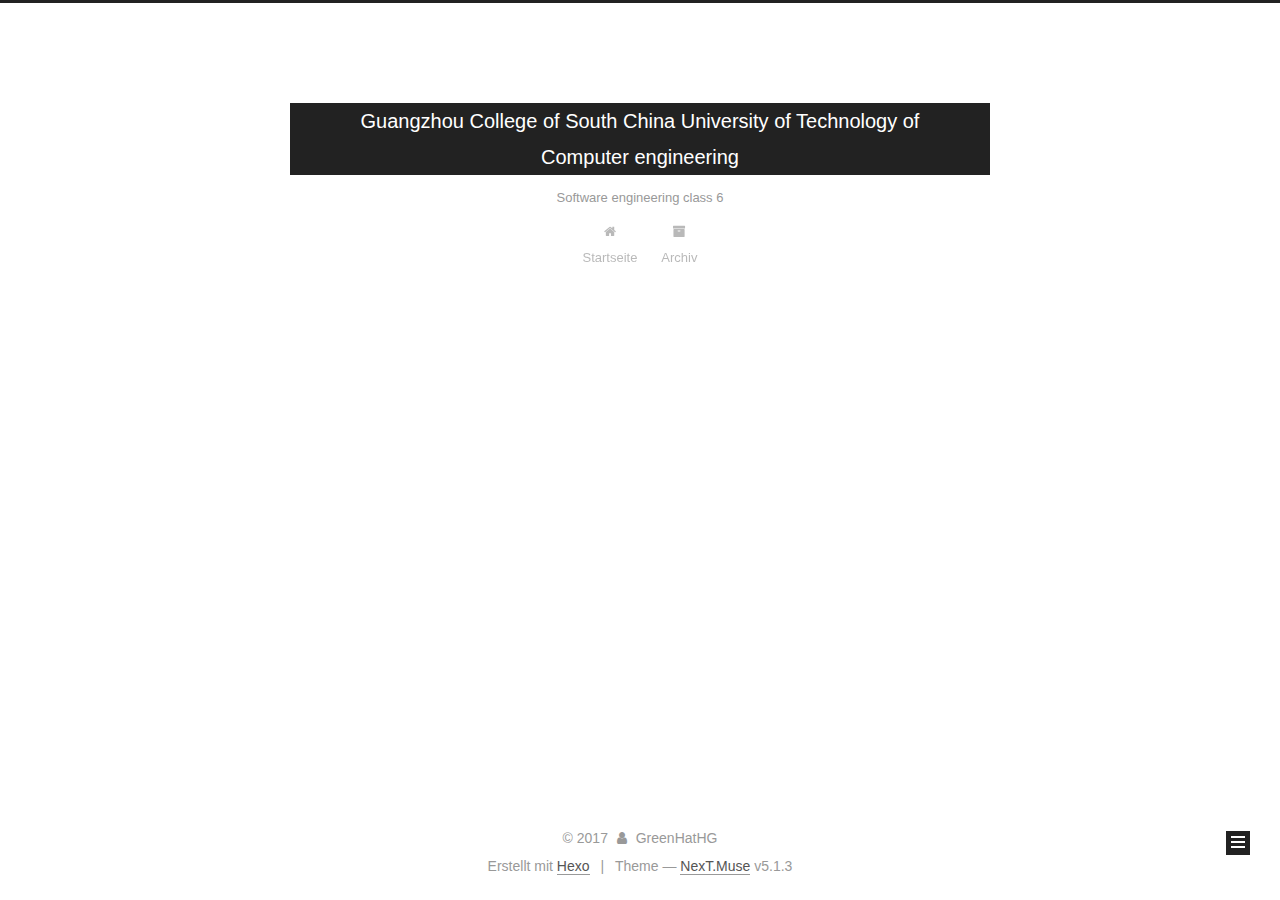
==== commit 53d88699: "Site updated: 2017-12-22 19:20:31" ====
--- a/index.html
+++ b/index.html
@@ -1,173 +1,612 @@
 <!DOCTYPE html>
-<html>
+
+
+
+  
+
+
+<html class="theme-next muse use-motion" lang="">
 <head>
-  <meta charset="utf-8">
-  
-  
-
-  
-  
-  
-  
-  
-  
-  <title>Hexo</title>
-  <meta name="viewport" content="width=device-width, initial-scale=1, maximum-scale=1">
-  <meta property="og:type" content="website">
-<meta property="og:title" content="Hexo">
+  <meta charset="UTF-8"/>
+<meta http-equiv="X-UA-Compatible" content="IE=edge" />
+<meta name="viewport" content="width=device-width, initial-scale=1, maximum-scale=1"/>
+<meta name="theme-color" content="#222">
+
+
+
+
+
+
+
+
+
+<meta http-equiv="Cache-Control" content="no-transform" />
+<meta http-equiv="Cache-Control" content="no-siteapp" />
+
+
+
+
+
+
+
+
+
+
+
+
+
+
+
+
+  
+  
+  <link href="/lib/fancybox/source/jquery.fancybox.css?v=2.1.5" rel="stylesheet" type="text/css" />
+
+
+
+
+
+
+
+<link href="/lib/font-awesome/css/font-awesome.min.css?v=4.6.2" rel="stylesheet" type="text/css" />
+
+<link href="/css/main.css?v=5.1.3" rel="stylesheet" type="text/css" />
+
+
+  <link rel="apple-touch-icon" sizes="180x180" href="/images/apple-touch-icon-next.png?v=5.1.3">
+
+
+  <link rel="icon" type="image/png" sizes="32x32" href="/images/favicon-32x32-next.png?v=5.1.3">
+
+
+  <link rel="icon" type="image/png" sizes="16x16" href="/images/favicon-16x16-next.png?v=5.1.3">
+
+
+  <link rel="mask-icon" href="/images/logo.svg?v=5.1.3" color="#222">
+
+
+
+
+
+  <meta name="keywords" content="Hexo, NexT" />
+
+
+
+
+
+
+
+
+
+
+<meta name="description" content="We&apos;re enjoying a moment together, you and I, sharing stories">
+<meta property="og:type" content="website">
+<meta property="og:title" content="Guangzhou College of South China University of Technology of Computer engineering">
 <meta property="og:url" content="http://yoursite.com/index.html">
-<meta property="og:site_name" content="Hexo">
+<meta property="og:site_name" content="Guangzhou College of South China University of Technology of Computer engineering">
+<meta property="og:description" content="We&apos;re enjoying a moment together, you and I, sharing stories">
 <meta name="twitter:card" content="summary">
-<meta name="twitter:title" content="Hexo">
-  
-  
-    <link rel="icon" href="/css/images/favicon.ico">
-  
-  <link rel="stylesheet" href="/css/style.css">
-  
-
-  
-  <!-- baidu webmaster push -->
-  <script src='//push.zhanzhang.baidu.com/push.js'></script>
+<meta name="twitter:title" content="Guangzhou College of South China University of Technology of Computer engineering">
+<meta name="twitter:description" content="We&apos;re enjoying a moment together, you and I, sharing stories">
+
+
+
+<script type="text/javascript" id="hexo.configurations">
+  var NexT = window.NexT || {};
+  var CONFIG = {
+    root: '/',
+    scheme: 'Muse',
+    version: '5.1.3',
+    sidebar: {"position":"left","display":"post","offset":12,"b2t":false,"scrollpercent":false,"onmobile":false},
+    fancybox: true,
+    tabs: true,
+    motion: {"enable":true,"async":false,"transition":{"post_block":"fadeIn","post_header":"slideDownIn","post_body":"slideDownIn","coll_header":"slideLeftIn","sidebar":"slideUpIn"}},
+    duoshuo: {
+      userId: '0',
+      author: 'Author'
+    },
+    algolia: {
+      applicationID: '',
+      apiKey: '',
+      indexName: '',
+      hits: {"per_page":10},
+      labels: {"input_placeholder":"Search for Posts","hits_empty":"We didn't find any results for the search: ${query}","hits_stats":"${hits} results found in ${time} ms"}
+    }
+  };
+</script>
+
+
+
+  <link rel="canonical" href="http://yoursite.com/"/>
+
+
+
+
+
+  <title>Guangzhou College of South China University of Technology of Computer engineering</title>
+  
+
+
+
+
+
+
+
+
 </head>
-<body class="home blog custom-background custom-font-enabled single-author">
-  <div id="page" class="hfeed site">
-      <header id="masthead" class="site-header" role="banner">
-    <hgroup>
-      <h1 class="site-title">
-        <a href="/" title="Hexo" rel="home">Hexo</a>
-      </h1>
-      
-        <script type="text/javascript" src="http://api.hitokoto.us/rand?encode=js&charset=utf-8"></script>
-        <h2 class="site-description"><script>hitokoto();</script></h2>
-      
-    </hgroup>
-
-    <nav id="site-navigation" class="main-navigation" role="navigation">
-            <button class="menu-toggle">菜单</button>
-            <a class="assistive-text" href="/#content" title="跳至内容">跳至内容</a><!--TODO-->
-            <div class="menu-main-container">
-                <ul id="menu-main" class="nav-menu">
+
+<body itemscope itemtype="http://schema.org/WebPage" lang="">
+
+  
+  
+    
+  
+
+  <div class="container sidebar-position-left 
+  page-home">
+    <div class="headband"></div>
+
+    <header id="header" class="header" itemscope itemtype="http://schema.org/WPHeader">
+      <div class="header-inner"><div class="site-brand-wrapper">
+  <div class="site-meta ">
+    
+
+    <div class="custom-logo-site-title">
+      <a href="/"  class="brand" rel="start">
+        <span class="logo-line-before"><i></i></span>
+        <span class="site-title">Guangzhou College of South China University of Technology of Computer engineering</span>
+        <span class="logo-line-after"><i></i></span>
+      </a>
+    </div>
+      
+        <p class="site-subtitle">Software engineering class 6</p>
+      
+  </div>
+
+  <div class="site-nav-toggle">
+    <button>
+      <span class="btn-bar"></span>
+      <span class="btn-bar"></span>
+      <span class="btn-bar"></span>
+    </button>
+  </div>
+</div>
+
+<nav class="site-nav">
+  
+
+  
+    <ul id="menu" class="menu">
+      
+        
+        <li class="menu-item menu-item-home">
+          <a href="/" rel="section">
+            
+              <i class="menu-item-icon fa fa-fw fa-home"></i> <br />
+            
+            Startseite
+          </a>
+        </li>
+      
+        
+        <li class="menu-item menu-item-archives">
+          <a href="/archives/" rel="section">
+            
+              <i class="menu-item-icon fa fa-fw fa-archive"></i> <br />
+            
+            Archiv
+          </a>
+        </li>
+      
+
+      
+    </ul>
+  
+
+  
+</nav>
+
+
+
+ </div>
+    </header>
+
+    <main id="main" class="main">
+      <div class="main-inner">
+        <div class="content-wrap">
+          <div id="content" class="content">
+            
+  <section id="posts" class="posts-expand">
+    
+      
+
+  
+
+  
+  
+  
+
+  <article class="post post-type-normal" itemscope itemtype="http://schema.org/Article">
+  
+  
+  
+  <div class="post-block">
+    <link itemprop="mainEntityOfPage" href="http://yoursite.com/2017/12/22/hello-world/">
+
+    <span hidden itemprop="author" itemscope itemtype="http://schema.org/Person">
+      <meta itemprop="name" content="GreenHatHG">
+      <meta itemprop="description" content="">
+      <meta itemprop="image" content="/images/avatar.gif">
+    </span>
+
+    <span hidden itemprop="publisher" itemscope itemtype="http://schema.org/Organization">
+      <meta itemprop="name" content="Guangzhou College of South China University of Technology of Computer engineering">
+    </span>
+
+    
+      <header class="post-header">
+
+        
+        
+          <h1 class="post-title" itemprop="name headline">
                 
-                    <li class="menu-item menu-item-type-post_type menu-item-object-page"><a href="/">Home</a></li>
-                
-                    <li class="menu-item menu-item-type-post_type menu-item-object-page"><a href="/archives">Archives</a></li>
-                
-                </ul>
-            </div>
-    </nav>
-</header>
-      <div id="main" class="wrapper">
-        <div id="primary" class="site-content"><div id="content" role="main">
-  
-    <article id="post-hello-world" class="post-hello-world post type-post status-publish format-standard hentry">
-    <!---->
-
-      <header class="entry-header">
-        
-        
-  
-    <h1 class="entry-title">
-      <a class="article-title" href="/2017/12/22/hello-world/">Hello World</a>
-    </h1>
-  
-
-        
-        <div class="comments-link">
-            
-            <a href="javascript:void(0);" data-url="http://yoursite.com/2017/12/22/hello-world/" data-id="cjbhpyja20000jg6k872ifrlu" class="leave-reply bdsharebuttonbox" data-cmd="more">Share</a>
-        </div><!-- .comments-link -->
-      </header><!-- .entry-header -->
-
-    <div class="entry-content">
-      
-        <p>Welcome to <a href="https://hexo.io/" target="_blank" rel="noopener">Hexo</a>! This is your very first post. Check <a href="https://hexo.io/docs/" target="_blank" rel="noopener">documentation</a> for more info. If you get any problems when using Hexo, you can find the answer in <a href="https://hexo.io/docs/troubleshooting.html" target="_blank" rel="noopener">troubleshooting</a> or you can ask me on <a href="https://github.com/hexojs/hexo/issues" target="_blank" rel="noopener">GitHub</a>.</p>
-<h2 id="Quick-Start"><a href="#Quick-Start" class="headerlink" title="Quick Start"></a>Quick Start</h2><h3 id="Create-a-new-post"><a href="#Create-a-new-post" class="headerlink" title="Create a new post"></a>Create a new post</h3><figure class="highlight bash"><table><tr><td class="gutter"><pre><span class="line">1</span><br></pre></td><td class="code"><pre><span class="line">$ hexo new <span class="string">"My New Post"</span></span><br></pre></td></tr></table></figure>
-<p>More info: <a href="https://hexo.io/docs/writing.html" target="_blank" rel="noopener">Writing</a></p>
-<h3 id="Run-server"><a href="#Run-server" class="headerlink" title="Run server"></a>Run server</h3><figure class="highlight bash"><table><tr><td class="gutter"><pre><span class="line">1</span><br></pre></td><td class="code"><pre><span class="line">$ hexo server</span><br></pre></td></tr></table></figure>
-<p>More info: <a href="https://hexo.io/docs/server.html" target="_blank" rel="noopener">Server</a></p>
-<h3 id="Generate-static-files"><a href="#Generate-static-files" class="headerlink" title="Generate static files"></a>Generate static files</h3><figure class="highlight bash"><table><tr><td class="gutter"><pre><span class="line">1</span><br></pre></td><td class="code"><pre><span class="line">$ hexo generate</span><br></pre></td></tr></table></figure>
-<p>More info: <a href="https://hexo.io/docs/generating.html" target="_blank" rel="noopener">Generating</a></p>
-<h3 id="Deploy-to-remote-sites"><a href="#Deploy-to-remote-sites" class="headerlink" title="Deploy to remote sites"></a>Deploy to remote sites</h3><figure class="highlight bash"><table><tr><td class="gutter"><pre><span class="line">1</span><br></pre></td><td class="code"><pre><span class="line">$ hexo deploy</span><br></pre></td></tr></table></figure>
-<p>More info: <a href="https://hexo.io/docs/deployment.html" target="_blank" rel="noopener">Deployment</a></p>
-
-      
-    </div><!-- .entry-content -->
-
-    <footer class="entry-meta">
-    <a href="/2017/12/22/hello-world/">
-    <time datetime="2017-12-22T09:24:59.590Z" class="entry-date">
-        2017-12-22
-    </time>
-</a>
-    
-    
+                <a class="post-title-link" href="/2017/12/22/hello-world/" itemprop="url">Hello World</a></h1>
+        
+
+        <div class="post-meta">
+          <span class="post-time">
+            
+              <span class="post-meta-item-icon">
+                <i class="fa fa-calendar-o"></i>
+              </span>
+              
+                <span class="post-meta-item-text">Veröffentlicht am</span>
+              
+              <time title="Post created" itemprop="dateCreated datePublished" datetime="2017-12-22T17:24:59+08:00">
+                2017-12-22
+              </time>
+            
+
+            
+
+            
+          </span>
+
+          
+
+          
+            
+          
+
+          
+          
+
+          
+
+          
+
+          
+
+        </div>
+      </header>
+    
+
+    
+    
+    
+    <div class="post-body" itemprop="articleBody">
+
+      
+      
+
+      
+        
+          
+            <p>Welcome to this website! We will sharing happiness and knowledge.</p>
+
+          
+        
+      
+    </div>
+    
+    
+    
+
+    
+
+    
+
+    
+
+    <footer class="post-footer">
+      
+
+      
+
+      
+
+      
+      
+        <div class="post-eof"></div>
+      
     </footer>
-</article>
-
-
-
-
-
-
-  
-  
-
-</div></div>
-        <div id="secondary" class="widget-area" role="complementary">
-  
-    <aside id="search" class="widget widget_search"><form role="search" method="get" accept-charset="utf-8" id="searchform" class="searchform" action="//google.com/search">
-    <div>
-        <input type="text" value="" name="s" id="s" />
-        <input type="submit" id="searchsubmit" value="搜索" />
+  </div>
+  
+  
+  
+  </article>
+
+
+    
+  </section>
+
+  
+
+
+          </div>
+          
+
+
+          
+
+        </div>
+        
+          
+  
+  <div class="sidebar-toggle">
+    <div class="sidebar-toggle-line-wrap">
+      <span class="sidebar-toggle-line sidebar-toggle-line-first"></span>
+      <span class="sidebar-toggle-line sidebar-toggle-line-middle"></span>
+      <span class="sidebar-toggle-line sidebar-toggle-line-last"></span>
     </div>
-</form></aside>
-  
-    
-  
-    
-  
-    
-  <aside class="widget">
-    <h3 class="widget-title">Recents</h3>
-    <div class="widget-content">
-      <ul>
-        
-          <li>
-            <a href="/2017/12/22/hello-world/">Hello World</a>
-          </li>
-        
-      </ul>
+  </div>
+
+  <aside id="sidebar" class="sidebar">
+    
+    <div class="sidebar-inner">
+
+      
+
+      
+
+      <section class="site-overview-wrap sidebar-panel sidebar-panel-active">
+        <div class="site-overview">
+          <div class="site-author motion-element" itemprop="author" itemscope itemtype="http://schema.org/Person">
+            
+              <p class="site-author-name" itemprop="name">GreenHatHG</p>
+              <p class="site-description motion-element" itemprop="description">We're enjoying a moment together, you and I, sharing stories</p>
+          </div>
+
+          <nav class="site-state motion-element">
+
+            
+              <div class="site-state-item site-state-posts">
+              
+                <a href="/archives/">
+              
+                  <span class="site-state-item-count">1</span>
+                  <span class="site-state-item-name">Artikel</span>
+                </a>
+              </div>
+            
+
+            
+
+            
+
+          </nav>
+
+          
+
+          <div class="links-of-author motion-element">
+            
+          </div>
+
+          
+          
+
+          
+          
+
+          
+
+        </div>
+      </section>
+
+      
+
+      
+
     </div>
   </aside>
 
-  
-    
-  
-    
+
+        
+      </div>
+    </main>
+
+    <footer id="footer" class="footer">
+      <div class="footer-inner">
+        <div class="copyright">&copy; <span itemprop="copyrightYear">2017</span>
+  <span class="with-love">
+    <i class="fa fa-user"></i>
+  </span>
+  <span class="author" itemprop="copyrightHolder">GreenHatHG</span>
+
   
 </div>
+
+
+  <div class="powered-by">Erstellt mit  <a class="theme-link" target="_blank" href="https://hexo.io">Hexo</a></div>
+
+
+
+  <span class="post-meta-divider">|</span>
+
+
+
+  <div class="theme-info">Theme &mdash; <a class="theme-link" target="_blank" href="https://github.com/iissnan/hexo-theme-next">NexT.Muse</a> v5.1.3</div>
+
+
+
+
+        
+
+
+
+
+
+
+
+        
       </div>
-      <footer id="colophon" role="contentinfo">
-    <p>&copy; 2017 John Doe
-    All rights reserved.</p>
-    <p>Powered by <a href="http://hexo.io/" target="_blank">Hexo</a></p>
-</footer>
-    <script>window._bd_share_config={"common":{"bdSnsKey":{},"bdText":"","bdMini":"1","bdMiniList":false,"bdPic":"","bdStyle":"2","bdSize":"16"},"share":{}};with(document)0[(getElementsByTagName('head')[0]||body).appendChild(createElement('script')).src='http://bdimg.share.baidu.com/static/api/js/share.js?v=89860593.js?cdnversion='+~(-new Date()/36e5)];</script>
-
-<script src="/js/jquery-2.0.3.min.js"></script>
-
-
-  <link rel="stylesheet" href="/fancybox/jquery.fancybox.css">
-  <script src="/fancybox/jquery.fancybox.pack.js"></script>
-
-
-<script src="/js/script.js"></script>
-
-<script src="/js/navigation.js"></script>
-
-<div id="bg"></div>
+    </footer>
+
+    
+      <div class="back-to-top">
+        <i class="fa fa-arrow-up"></i>
+        
+      </div>
+    
+
+    
 
   </div>
+
+  
+
+<script type="text/javascript">
+  if (Object.prototype.toString.call(window.Promise) !== '[object Function]') {
+    window.Promise = null;
+  }
+</script>
+
+
+
+
+
+
+
+
+
+  
+
+
+
+
+
+
+
+
+
+
+
+
+  
+  
+    <script type="text/javascript" src="/lib/jquery/index.js?v=2.1.3"></script>
+  
+
+  
+  
+    <script type="text/javascript" src="/lib/fastclick/lib/fastclick.min.js?v=1.0.6"></script>
+  
+
+  
+  
+    <script type="text/javascript" src="/lib/jquery_lazyload/jquery.lazyload.js?v=1.9.7"></script>
+  
+
+  
+  
+    <script type="text/javascript" src="/lib/velocity/velocity.min.js?v=1.2.1"></script>
+  
+
+  
+  
+    <script type="text/javascript" src="/lib/velocity/velocity.ui.min.js?v=1.2.1"></script>
+  
+
+  
+  
+    <script type="text/javascript" src="/lib/fancybox/source/jquery.fancybox.pack.js?v=2.1.5"></script>
+  
+
+
+  
+
+
+  <script type="text/javascript" src="/js/src/utils.js?v=5.1.3"></script>
+
+  <script type="text/javascript" src="/js/src/motion.js?v=5.1.3"></script>
+
+
+
+  
+  
+
+  
+
+  
+
+
+  <script type="text/javascript" src="/js/src/bootstrap.js?v=5.1.3"></script>
+
+
+
+  
+
+
+  
+
+
+
+
+	
+
+
+
+
+
+  
+
+
+
+
+
+  
+
+
+
+
+
+
+
+
+
+
+
+
+  
+
+
+
+
+
+  
+
+  
+
+  
+
+  
+  
+
+  
+
+  
+
+  
+
 </body>
-</html>+</html>
--- a/css/main.css
+++ b/css/main.css
@@ -0,0 +1,2661 @@
+/* normalize.css v3.0.2 | MIT License | git.io/normalize */
+html {
+  font-family: sans-serif; /* 1 */
+  -ms-text-size-adjust: 100%; /* 2 */
+  -webkit-text-size-adjust: 100%; /* 2 */
+}
+body {
+  margin: 0;
+}
+article,
+aside,
+details,
+figcaption,
+figure,
+footer,
+header,
+hgroup,
+main,
+menu,
+nav,
+section,
+summary {
+  display: block;
+}
+audio,
+canvas,
+progress,
+video {
+  display: inline-block; /* 1 */
+  vertical-align: baseline; /* 2 */
+}
+audio:not([controls]) {
+  display: none;
+  height: 0;
+}
+[hidden],
+template {
+  display: none;
+}
+a {
+  background-color: transparent;
+}
+a:active,
+a:hover {
+  outline: 0;
+}
+abbr[title] {
+  border-bottom: 1px dotted;
+}
+b,
+strong {
+  font-weight: bold;
+}
+dfn {
+  font-style: italic;
+}
+h1 {
+  font-size: 2em;
+  margin: 0.67em 0;
+}
+mark {
+  background: #ff0;
+  color: #000;
+}
+small {
+  font-size: 80%;
+}
+sub,
+sup {
+  font-size: 75%;
+  line-height: 0;
+  position: relative;
+  vertical-align: baseline;
+}
+sup {
+  top: -0.5em;
+}
+sub {
+  bottom: -0.25em;
+}
+img {
+  border: 0;
+}
+svg:not(:root) {
+  overflow: hidden;
+}
+figure {
+  margin: 1em 40px;
+}
+hr {
+  -moz-box-sizing: content-box;
+  box-sizing: content-box;
+  height: 0;
+}
+pre {
+  overflow: auto;
+}
+code,
+kbd,
+pre,
+samp {
+  font-family: monospace, monospace;
+  font-size: 1em;
+}
+button,
+input,
+optgroup,
+select,
+textarea {
+  color: inherit; /* 1 */
+  font: inherit; /* 2 */
+  margin: 0; /* 3 */
+}
+button {
+  overflow: visible;
+}
+button,
+select {
+  text-transform: none;
+}
+button,
+html input[type="button"],
+input[type="reset"],
+input[type="submit"] {
+  -webkit-appearance: button; /* 2 */
+  cursor: pointer; /* 3 */
+}
+button[disabled],
+html input[disabled] {
+  cursor: default;
+}
+button::-moz-focus-inner,
+input::-moz-focus-inner {
+  border: 0;
+  padding: 0;
+}
+input {
+  line-height: normal;
+}
+input[type="checkbox"],
+input[type="radio"] {
+  box-sizing: border-box; /* 1 */
+  padding: 0; /* 2 */
+}
+input[type="number"]::-webkit-inner-spin-button,
+input[type="number"]::-webkit-outer-spin-button {
+  height: auto;
+}
+input[type="search"] {
+  -webkit-appearance: textfield; /* 1 */
+  -moz-box-sizing: content-box;
+  -webkit-box-sizing: content-box; /* 2 */
+  box-sizing: content-box;
+}
+input[type="search"]::-webkit-search-cancel-button,
+input[type="search"]::-webkit-search-decoration {
+  -webkit-appearance: none;
+}
+fieldset {
+  border: 1px solid #c0c0c0;
+  margin: 0 2px;
+  padding: 0.35em 0.625em 0.75em;
+}
+legend {
+  border: 0; /* 1 */
+  padding: 0; /* 2 */
+}
+textarea {
+  overflow: auto;
+}
+optgroup {
+  font-weight: bold;
+}
+table {
+  border-collapse: collapse;
+  border-spacing: 0;
+}
+td,
+th {
+  padding: 0;
+}
+::selection {
+  background: #262a30;
+  color: #fff;
+}
+body {
+  position: relative;
+  font-family: 'Lato', "PingFang SC", "Microsoft YaHei", sans-serif;
+  font-size: 14px;
+  line-height: 2;
+  color: #555;
+  background: #fff;
+}
+@media (max-width: 767px) {
+  body {
+    padding-right: 0 !important;
+  }
+}
+@media (min-width: 768px) and (max-width: 991px) {
+  body {
+    padding-right: 0 !important;
+  }
+}
+@media (min-width: 1600px) {
+  body {
+    font-size: 16px;
+  }
+}
+h1,
+h2,
+h3,
+h4,
+h5,
+h6 {
+  margin: 0;
+  padding: 0;
+  font-weight: bold;
+  line-height: 1.5;
+  font-family: 'Lato', "PingFang SC", "Microsoft YaHei", sans-serif;
+}
+h2,
+h3,
+h4,
+h5,
+h6 {
+  margin: 20px 0 15px;
+}
+h1 {
+  font-size: 22px;
+}
+@media (max-width: 767px) {
+  h1 {
+    font-size: 18px;
+  }
+}
+h2 {
+  font-size: 20px;
+}
+@media (max-width: 767px) {
+  h2 {
+    font-size: 16px;
+  }
+}
+h3 {
+  font-size: 18px;
+}
+@media (max-width: 767px) {
+  h3 {
+    font-size: 14px;
+  }
+}
+h4 {
+  font-size: 16px;
+}
+@media (max-width: 767px) {
+  h4 {
+    font-size: 12px;
+  }
+}
+h5 {
+  font-size: 14px;
+}
+@media (max-width: 767px) {
+  h5 {
+    font-size: 10px;
+  }
+}
+h6 {
+  font-size: 12px;
+}
+@media (max-width: 767px) {
+  h6 {
+    font-size: 8px;
+  }
+}
+p {
+  margin: 0 0 20px 0;
+}
+a {
+  color: #555;
+  text-decoration: none;
+  outline: none;
+  border-bottom: 1px solid #999;
+  word-wrap: break-word;
+}
+a:hover {
+  color: #222;
+  border-bottom-color: #222;
+}
+blockquote {
+  margin: 0;
+  padding: 0;
+}
+img {
+  display: block;
+  margin: auto;
+  max-width: 100%;
+  height: auto;
+}
+hr {
+  margin: 40px 0;
+  height: 3px;
+  border: none;
+  background-color: #ddd;
+  background-image: repeating-linear-gradient(-45deg, #fff, #fff 4px, transparent 4px, transparent 8px);
+}
+blockquote {
+  padding: 0 15px;
+  color: #666;
+  border-left: 4px solid #ddd;
+}
+blockquote cite::before {
+  content: "-";
+  padding: 0 5px;
+}
+dt {
+  font-weight: 700;
+}
+dd {
+  margin: 0;
+  padding: 0;
+}
+kbd {
+  border: 1px solid #ccc;
+  border-radius: 0.2em;
+  box-shadow: 0.1em 0.1em 0.2em rgba(0,0,0,0.1);
+  background-color: #f9f9f9;
+  font-family: inherit;
+  background-image: -webkit-linear-gradient(top, #eee, #fff, #eee);
+  padding: 0.1em 0.3em;
+  white-space: nowrap;
+}
+.text-left {
+  text-align: left;
+}
+.text-center {
+  text-align: center;
+}
+.text-right {
+  text-align: right;
+}
+.text-justify {
+  text-align: justify;
+}
+.text-nowrap {
+  white-space: nowrap;
+}
+.text-lowercase {
+  text-transform: lowercase;
+}
+.text-uppercase {
+  text-transform: uppercase;
+}
+.text-capitalize {
+  text-transform: capitalize;
+}
+.center-block {
+  display: block;
+  margin-left: auto;
+  margin-right: auto;
+}
+.clearfix:before,
+.clearfix:after {
+  content: " ";
+  display: table;
+}
+.clearfix:after {
+  clear: both;
+}
+.pullquote {
+  width: 45%;
+}
+.pullquote.left {
+  float: left;
+  margin-left: 5px;
+  margin-right: 10px;
+}
+.pullquote.right {
+  float: right;
+  margin-left: 10px;
+  margin-right: 5px;
+}
+.affix.affix.affix {
+  position: fixed;
+}
+.translation {
+  margin-top: -20px;
+  font-size: 14px;
+  color: #999;
+}
+.scrollbar-measure {
+  width: 100px;
+  height: 100px;
+  overflow: scroll;
+  position: absolute;
+  top: -9999px;
+}
+.use-motion .motion-element {
+  opacity: 0;
+}
+table {
+  margin: 20px 0;
+  width: 100%;
+  border-collapse: collapse;
+  border-spacing: 0;
+  border: 1px solid #ddd;
+  font-size: 14px;
+  table-layout: fixed;
+  word-wrap: break-all;
+}
+table>tbody>tr:nth-of-type(odd) {
+  background-color: #f9f9f9;
+}
+table>tbody>tr:hover {
+  background-color: #f5f5f5;
+}
+caption,
+th,
+td {
+  padding: 8px;
+  text-align: left;
+  vertical-align: middle;
+  font-weight: normal;
+}
+th,
+td {
+  border-bottom: 3px solid #ddd;
+  border-right: 1px solid #eee;
+}
+th {
+  padding-bottom: 10px;
+  font-weight: 700;
+}
+td {
+  border-bottom-width: 1px;
+}
+html,
+body {
+  height: 100%;
+}
+.container {
+  position: relative;
+  min-height: 100%;
+}
+.header-inner {
+  margin: 0 auto;
+  padding: 100px 0 70px;
+  width: 700px;
+}
+@media (min-width: 1600px) {
+  .container .header-inner {
+    width: 900px;
+  }
+}
+.main {
+  padding-bottom: 150px;
+}
+.main-inner {
+  margin: 0 auto;
+  width: 700px;
+}
+@media (min-width: 1600px) {
+  .container .main-inner {
+    width: 900px;
+  }
+}
+.footer {
+  position: absolute;
+  left: 0;
+  bottom: 0;
+  width: 100%;
+  min-height: 50px;
+}
+.footer-inner {
+  box-sizing: border-box;
+  margin: 20px auto;
+  width: 700px;
+}
+@media (min-width: 1600px) {
+  .container .footer-inner {
+    width: 900px;
+  }
+}
+pre,
+.highlight {
+  overflow: auto;
+  margin: 20px 0;
+  padding: 0;
+  font-size: 13px;
+  color: #4d4d4c;
+  background: #f7f7f7;
+  line-height: 1.6;
+}
+pre,
+code {
+  font-family: consolas, Menlo, "PingFang SC", "Microsoft YaHei", monospace;
+}
+code {
+  padding: 2px 4px;
+  word-wrap: break-word;
+  color: #555;
+  background: #eee;
+  border-radius: 3px;
+  font-size: 13px;
+}
+pre {
+  padding: 10px;
+}
+pre code {
+  padding: 0;
+  color: #4d4d4c;
+  background: none;
+  text-shadow: none;
+}
+.highlight {
+  border-radius: 1px;
+}
+.highlight pre {
+  border: none;
+  margin: 0;
+  padding: 10px 0;
+}
+.highlight table {
+  margin: 0;
+  width: auto;
+  border: none;
+}
+.highlight td {
+  border: none;
+  padding: 0;
+}
+.highlight figcaption {
+  font-size: 1em;
+  color: #4d4d4c;
+  line-height: 1em;
+  margin-bottom: 1em;
+}
+.highlight figcaption:before,
+.highlight figcaption:after {
+  content: " ";
+  display: table;
+}
+.highlight figcaption:after {
+  clear: both;
+}
+.highlight figcaption a {
+  float: right;
+  color: #4d4d4c;
+}
+.highlight figcaption a:hover {
+  border-bottom-color: #4d4d4c;
+}
+.highlight .gutter pre {
+  padding-left: 10px;
+  padding-right: 10px;
+  color: #869194;
+  text-align: right;
+  background-color: #eff2f3;
+}
+.highlight .code pre {
+  width: 100%;
+  padding-left: 10px;
+  padding-right: 10px;
+  background-color: #f7f7f7;
+}
+.highlight .line {
+  height: 20px;
+}
+.gutter {
+  -webkit-user-select: none;
+  -moz-user-select: none;
+  -ms-user-select: none;
+  user-select: none;
+}
+.gist table {
+  width: auto;
+}
+.gist table td {
+  border: none;
+}
+pre .deletion {
+  background: #fdd;
+}
+pre .addition {
+  background: #dfd;
+}
+pre .meta {
+  color: #8959a8;
+}
+pre .comment {
+  color: #8e908c;
+}
+pre .variable,
+pre .attribute,
+pre .tag,
+pre .regexp,
+pre .ruby .constant,
+pre .xml .tag .title,
+pre .xml .pi,
+pre .xml .doctype,
+pre .html .doctype,
+pre .css .id,
+pre .css .class,
+pre .css .pseudo {
+  color: #c82829;
+}
+pre .number,
+pre .preprocessor,
+pre .built_in,
+pre .literal,
+pre .params,
+pre .constant,
+pre .command {
+  color: #f5871f;
+}
+pre .ruby .class .title,
+pre .css .rules .attribute,
+pre .string,
+pre .value,
+pre .inheritance,
+pre .header,
+pre .ruby .symbol,
+pre .xml .cdata,
+pre .special,
+pre .number,
+pre .formula {
+  color: #718c00;
+}
+pre .title,
+pre .css .hexcolor {
+  color: #3e999f;
+}
+pre .function,
+pre .python .decorator,
+pre .python .title,
+pre .ruby .function .title,
+pre .ruby .title .keyword,
+pre .perl .sub,
+pre .javascript .title,
+pre .coffeescript .title {
+  color: #4271ae;
+}
+pre .keyword,
+pre .javascript .function {
+  color: #8959a8;
+}
+.full-image.full-image.full-image {
+  border: none;
+  max-width: 100%;
+  width: auto;
+  margin: 20px auto;
+}
+@media (min-width: 992px) {
+  .full-image.full-image.full-image {
+    max-width: none;
+    width: 110%;
+    margin: 25px -5%;
+  }
+}
+.blockquote-center,
+.page-home .post-type-quote blockquote,
+.page-post-detail .post-type-quote blockquote {
+  position: relative;
+  margin: 40px 0;
+  padding: 0;
+  border-left: none;
+  text-align: center;
+}
+.blockquote-center::before,
+.page-home .post-type-quote blockquote::before,
+.page-post-detail .post-type-quote blockquote::before,
+.blockquote-center::after,
+.page-home .post-type-quote blockquote::after,
+.page-post-detail .post-type-quote blockquote::after {
+  position: absolute;
+  content: ' ';
+  display: block;
+  width: 100%;
+  height: 24px;
+  opacity: 0.2;
+  background-repeat: no-repeat;
+  background-position: 0 -6px;
+  background-size: 22px 22px;
+}
+.blockquote-center::before,
+.page-home .post-type-quote blockquote::before,
+.page-post-detail .post-type-quote blockquote::before {
+  top: -20px;
+  background-image: url("../images/quote-l.svg");
+  border-top: 1px solid #ccc;
+}
+.blockquote-center::after,
+.page-home .post-type-quote blockquote::after,
+.page-post-detail .post-type-quote blockquote::after {
+  bottom: -20px;
+  background-image: url("../images/quote-r.svg");
+  border-bottom: 1px solid #ccc;
+  background-position: 100% 8px;
+}
+.blockquote-center p,
+.page-home .post-type-quote blockquote p,
+.page-post-detail .post-type-quote blockquote p,
+.blockquote-center div,
+.page-home .post-type-quote blockquote div,
+.page-post-detail .post-type-quote blockquote div {
+  text-align: center;
+}
+.post .post-body .group-picture img {
+  box-sizing: border-box;
+  padding: 0 3px;
+  border: none;
+}
+.post .group-picture-row {
+  overflow: hidden;
+  margin-top: 6px;
+}
+.post .group-picture-row:first-child {
+  margin-top: 0;
+}
+.post .group-picture-column {
+  float: left;
+}
+.page-post-detail .post-body .group-picture-column {
+  float: none;
+  margin-top: 10px;
+  width: auto !important;
+}
+.page-post-detail .post-body .group-picture-column img {
+  margin: 0 auto;
+}
+.page-archive .group-picture-container {
+  overflow: hidden;
+}
+.page-archive .group-picture-row {
+  float: left;
+}
+.page-archive .group-picture-row:first-child {
+  margin-top: 6px;
+}
+.page-archive .group-picture-column {
+  max-width: 150px;
+  max-height: 150px;
+}
+.post-body .note {
+  position: relative;
+  padding: 15px;
+  margin-bottom: 20px;
+  border: 1px solid #eee;
+  border-left-width: 5px;
+  border-radius: 3px;
+}
+.post-body .note h2,
+.post-body .note h3,
+.post-body .note h4,
+.post-body .note h5,
+.post-body .note h6 {
+  margin-top: 0;
+  margin-bottom: 0;
+  border-bottom: initial;
+  padding-top: 0 !important;
+}
+.post-body .note p:first-child,
+.post-body .note ul:first-child,
+.post-body .note ol:first-child,
+.post-body .note table:first-child,
+.post-body .note pre:first-child,
+.post-body .note blockquote:first-child {
+  margin-top: 0;
+}
+.post-body .note p:last-child,
+.post-body .note ul:last-child,
+.post-body .note ol:last-child,
+.post-body .note table:last-child,
+.post-body .note pre:last-child,
+.post-body .note blockquote:last-child {
+  margin-bottom: 0;
+}
+.post-body .note.default {
+  border-left-color: #777;
+}
+.post-body .note.default h2,
+.post-body .note.default h3,
+.post-body .note.default h4,
+.post-body .note.default h5,
+.post-body .note.default h6 {
+  color: #777;
+}
+.post-body .note.primary {
+  border-left-color: #6f42c1;
+}
+.post-body .note.primary h2,
+.post-body .note.primary h3,
+.post-body .note.primary h4,
+.post-body .note.primary h5,
+.post-body .note.primary h6 {
+  color: #6f42c1;
+}
+.post-body .note.info {
+  border-left-color: #428bca;
+}
+.post-body .note.info h2,
+.post-body .note.info h3,
+.post-body .note.info h4,
+.post-body .note.info h5,
+.post-body .note.info h6 {
+  color: #428bca;
+}
+.post-body .note.success {
+  border-left-color: #5cb85c;
+}
+.post-body .note.success h2,
+.post-body .note.success h3,
+.post-body .note.success h4,
+.post-body .note.success h5,
+.post-body .note.success h6 {
+  color: #5cb85c;
+}
+.post-body .note.warning {
+  border-left-color: #f0ad4e;
+}
+.post-body .note.warning h2,
+.post-body .note.warning h3,
+.post-body .note.warning h4,
+.post-body .note.warning h5,
+.post-body .note.warning h6 {
+  color: #f0ad4e;
+}
+.post-body .note.danger {
+  border-left-color: #d9534f;
+}
+.post-body .note.danger h2,
+.post-body .note.danger h3,
+.post-body .note.danger h4,
+.post-body .note.danger h5,
+.post-body .note.danger h6 {
+  color: #d9534f;
+}
+.post-body .label {
+  display: inline;
+  padding: 0 2px;
+  white-space: nowrap;
+}
+.post-body .label.default {
+  background-color: #f0f0f0;
+}
+.post-body .label.primary {
+  background-color: #efe6f7;
+}
+.post-body .label.info {
+  background-color: #e5f2f8;
+}
+.post-body .label.success {
+  background-color: #e7f4e9;
+}
+.post-body .label.warning {
+  background-color: #fcf6e1;
+}
+.post-body .label.danger {
+  background-color: #fae8eb;
+}
+.post-body .tabs {
+  position: relative;
+  display: block;
+  margin-bottom: 20px;
+  padding-top: 10px;
+}
+.post-body .tabs ul.nav-tabs {
+  margin: 0;
+  padding: 0;
+  display: flex;
+  margin-bottom: -1px;
+}
+@media (max-width: 413px) {
+  .post-body .tabs ul.nav-tabs {
+    display: block;
+    margin-bottom: 5px;
+  }
+}
+.post-body .tabs ul.nav-tabs li.tab {
+  list-style-type: none !important;
+  margin: 0 0.25em 0 0;
+  border-top: 3px solid transparent;
+  border-left: 1px solid transparent;
+  border-right: 1px solid transparent;
+}
+@media (max-width: 413px) {
+  .post-body .tabs ul.nav-tabs li.tab {
+    margin: initial;
+    border-top: 1px solid transparent;
+    border-left: 3px solid transparent;
+    border-right: 1px solid transparent;
+    border-bottom: 1px solid transparent;
+  }
+}
+.post-body .tabs ul.nav-tabs li.tab a {
+  outline: 0;
+  border-bottom: initial;
+  display: block;
+  line-height: 1.8em;
+  padding: 0.25em 0.75em;
+  transition-duration: 0.2s;
+  transition-timing-function: ease-out;
+  transition-delay: 0s;
+}
+.post-body .tabs ul.nav-tabs li.tab a i {
+  width: 1.285714285714286em;
+}
+.post-body .tabs ul.nav-tabs li.tab.active {
+  border-top: 3px solid #fc6423;
+  border-left: 1px solid #ddd;
+  border-right: 1px solid #ddd;
+  background-color: #fff;
+}
+@media (max-width: 413px) {
+  .post-body .tabs ul.nav-tabs li.tab.active {
+    border-top: 1px solid #ddd;
+    border-left: 3px solid #fc6423;
+    border-right: 1px solid #ddd;
+    border-bottom: 1px solid #ddd;
+  }
+}
+.post-body .tabs ul.nav-tabs li.tab.active a {
+  cursor: default;
+  color: #555;
+}
+.post-body .tabs .tab-content {
+  background-color: #fff;
+}
+.post-body .tabs .tab-content .tab-pane {
+  border: 1px solid #ddd;
+  padding: 20px 20px 0 20px;
+}
+.post-body .tabs .tab-content .tab-pane:not(.active) {
+  display: none !important;
+}
+.post-body .tabs .tab-content .tab-pane.active {
+  display: block !important;
+}
+.btn {
+  display: inline-block;
+  padding: 0 20px;
+  font-size: 14px;
+  color: #fff;
+  background: #222;
+  border: 2px solid #222;
+  text-decoration: none;
+  border-radius: 0;
+  transition-property: background-color;
+  transition-duration: 0.2s;
+  transition-timing-function: ease-in-out;
+  transition-delay: 0s;
+  line-height: 2;
+}
+.btn:hover {
+  border-color: #222;
+  color: #222;
+  background: #fff;
+}
+.btn +.btn {
+  margin: 0 0 8px 8px;
+}
+.btn .fa-fw {
+  width: 1.285714285714286em;
+  text-align: left;
+}
+.btn-bar {
+  display: block;
+  width: 22px;
+  height: 2px;
+  background: #555;
+  border-radius: 1px;
+}
+.btn-bar+.btn-bar {
+  margin-top: 4px;
+}
+.pagination {
+  margin: 120px 0 40px;
+  text-align: center;
+  border-top: 1px solid #eee;
+}
+.page-number-basic,
+.pagination .prev,
+.pagination .next,
+.pagination .page-number,
+.pagination .space {
+  display: inline-block;
+  position: relative;
+  top: -1px;
+  margin: 0 10px;
+  padding: 0 11px;
+}
+@media (max-width: 767px) {
+  .page-number-basic,
+  .pagination .prev,
+  .pagination .next,
+  .pagination .page-number,
+  .pagination .space {
+    margin: 0 5px;
+  }
+}
+.pagination .prev,
+.pagination .next,
+.pagination .page-number {
+  border-bottom: 0;
+  border-top: 1px solid #eee;
+  transition-property: border-color;
+  transition-duration: 0.2s;
+  transition-timing-function: ease-in-out;
+  transition-delay: 0s;
+}
+.pagination .prev:hover,
+.pagination .next:hover,
+.pagination .page-number:hover {
+  border-top-color: #222;
+}
+.pagination .space {
+  padding: 0;
+  margin: 0;
+}
+.pagination .prev {
+  margin-left: 0;
+}
+.pagination .next {
+  margin-right: 0;
+}
+.pagination .page-number.current {
+  color: #fff;
+  background: #ccc;
+  border-top-color: #ccc;
+}
+@media (max-width: 767px) {
+  .pagination {
+    border-top: none;
+  }
+  .pagination .prev,
+  .pagination .next,
+  .pagination .page-number {
+    margin-bottom: 10px;
+    border-top: 0;
+    border-bottom: 1px solid #eee;
+    padding: 0 10px;
+  }
+  .pagination .prev:hover,
+  .pagination .next:hover,
+  .pagination .page-number:hover {
+    border-bottom-color: #222;
+  }
+}
+.comments {
+  margin: 60px 20px 0;
+}
+.tag-cloud {
+  text-align: center;
+}
+.tag-cloud a {
+  display: inline-block;
+  margin: 10px;
+}
+.back-to-top {
+  box-sizing: border-box;
+  position: fixed;
+  bottom: -100px;
+  right: 30px;
+  z-index: 1050;
+  padding: 0 6px;
+  width: 24px;
+  background: #222;
+  font-size: 12px;
+  opacity: 1;
+  color: #fff;
+  cursor: pointer;
+  text-align: center;
+  -webkit-transform: translateZ(0);
+  transition-property: bottom;
+  transition-duration: 0.2s;
+  transition-timing-function: ease-in-out;
+  transition-delay: 0s;
+}
+@media (min-width: 768px) and (max-width: 991px) {
+  .back-to-top {
+    display: none !important;
+  }
+}
+@media (max-width: 767px) {
+  .back-to-top {
+    display: none !important;
+  }
+}
+.back-to-top.back-to-top-on {
+  bottom: 19px;
+}
+.header {
+  background: transparent;
+}
+.header-inner {
+  position: relative;
+}
+.headband {
+  height: 3px;
+  background: #222;
+}
+.site-meta {
+  margin: 0;
+  text-align: center;
+}
+@media (max-width: 767px) {
+  .site-meta {
+    text-align: center;
+  }
+}
+.brand {
+  position: relative;
+  display: inline-block;
+  padding: 0 40px;
+  color: #fff;
+  background: #222;
+  border-bottom: none;
+}
+.brand:hover {
+  color: #fff;
+}
+.logo {
+  display: inline-block;
+  margin-right: 5px;
+  line-height: 36px;
+  vertical-align: top;
+}
+.site-title {
+  display: inline-block;
+  vertical-align: top;
+  line-height: 36px;
+  font-size: 20px;
+  font-weight: normal;
+  font-family: 'Lato', "PingFang SC", "Microsoft YaHei", sans-serif;
+}
+.site-subtitle {
+  margin-top: 10px;
+  font-size: 13px;
+  color: #999;
+}
+.use-motion .brand {
+  opacity: 0;
+}
+.use-motion .logo,
+.use-motion .site-title,
+.use-motion .site-subtitle {
+  opacity: 0;
+  position: relative;
+  top: -10px;
+}
+.site-nav-toggle {
+  display: none;
+  position: absolute;
+  top: 10px;
+  left: 10px;
+}
+@media (max-width: 767px) {
+  .site-nav-toggle {
+    display: block;
+  }
+}
+.site-nav-toggle button {
+  margin-top: 2px;
+  padding: 9px 10px;
+  background: transparent;
+  border: none;
+}
+@media (max-width: 767px) {
+  .site-nav {
+    display: none;
+    margin: 0 -10px;
+    padding: 0 10px;
+    clear: both;
+    border-top: 1px solid #ddd;
+  }
+}
+@media (min-width: 768px) and (max-width: 991px) {
+  .site-nav {
+    display: block !important;
+  }
+}
+@media (min-width: 992px) {
+  .site-nav {
+    display: block !important;
+  }
+}
+.menu {
+  margin-top: 20px;
+  padding-left: 0;
+  text-align: center;
+}
+.menu .menu-item {
+  display: inline-block;
+  margin: 0 10px;
+  list-style: none;
+}
+@media screen and (max-width: 767px) {
+  .menu .menu-item {
+    margin-top: 10px;
+  }
+}
+.menu .menu-item a {
+  display: block;
+  font-size: 13px;
+  line-height: inherit;
+  border-bottom: 1px solid transparent;
+  transition-property: border-color;
+  transition-duration: 0.2s;
+  transition-timing-function: ease-in-out;
+  transition-delay: 0s;
+}
+.menu .menu-item a:hover {
+  border-bottom-color: #222;
+}
+.menu .menu-item .fa {
+  margin-right: 5px;
+}
+.use-motion .menu-item {
+  opacity: 0;
+}
+.post-body {
+  font-family: 'Lato', "PingFang SC", "Microsoft YaHei", sans-serif;
+}
+@media (max-width: 767px) {
+  .post-body {
+    word-break: break-word;
+  }
+}
+.post-body .fancybox img {
+  display: block !important;
+  margin: 0 auto;
+  cursor: pointer;
+  cursor: zoom-in;
+  cursor: -webkit-zoom-in;
+}
+.post-body .image-caption,
+.post-body .figure .caption {
+  margin: -20px auto 15px;
+  text-align: center;
+  font-size: 14px;
+  color: #999;
+  font-weight: bold;
+  line-height: 1;
+}
+.post-sticky-flag {
+  display: inline-block;
+  font-size: 16px;
+  -ms-transform: rotate(30deg);
+  -webkit-transform: rotate(30deg);
+  -moz-transform: rotate(30deg);
+  -ms-transform: rotate(30deg);
+  -o-transform: rotate(30deg);
+  transform: rotate(30deg);
+}
+.use-motion .post-block,
+.use-motion .pagination,
+.use-motion .comments {
+  opacity: 0;
+}
+.use-motion .post-header {
+  opacity: 0;
+}
+.use-motion .post-body {
+  opacity: 0;
+}
+.use-motion .collection-title {
+  opacity: 0;
+}
+.posts-expand {
+  padding-top: 40px;
+}
+@media (max-width: 767px) {
+  .posts-expand {
+    margin: 0 20px;
+  }
+  .post-body pre .gutter pre {
+    padding-right: 10px;
+  }
+  .post-body .highlight {
+    margin-left: 0px;
+    margin-right: 0px;
+    padding: 0;
+  }
+  .post-body .highlight .gutter pre {
+    padding-right: 10px;
+  }
+}
+@media (min-width: 992px) {
+  .posts-expand .post-body {
+    text-align: justify;
+  }
+}
+.posts-expand .post-body h2,
+.posts-expand .post-body h3,
+.posts-expand .post-body h4,
+.posts-expand .post-body h5,
+.posts-expand .post-body h6 {
+  padding-top: 10px;
+}
+.posts-expand .post-body h2 .header-anchor,
+.posts-expand .post-body h3 .header-anchor,
+.posts-expand .post-body h4 .header-anchor,
+.posts-expand .post-body h5 .header-anchor,
+.posts-expand .post-body h6 .header-anchor {
+  float: right;
+  margin-left: 10px;
+  color: #ccc;
+  border-bottom-style: none;
+  visibility: hidden;
+}
+.posts-expand .post-body h2 .header-anchor:hover,
+.posts-expand .post-body h3 .header-anchor:hover,
+.posts-expand .post-body h4 .header-anchor:hover,
+.posts-expand .post-body h5 .header-anchor:hover,
+.posts-expand .post-body h6 .header-anchor:hover {
+  color: inherit;
+}
+.posts-expand .post-body h2:hover .header-anchor,
+.posts-expand .post-body h3:hover .header-anchor,
+.posts-expand .post-body h4:hover .header-anchor,
+.posts-expand .post-body h5:hover .header-anchor,
+.posts-expand .post-body h6:hover .header-anchor {
+  visibility: visible;
+}
+.posts-expand .post-body ul li {
+  list-style: circle;
+}
+.posts-expand .post-body img {
+  box-sizing: border-box;
+  margin: auto;
+  padding: 3px;
+  border: 1px solid #ddd;
+}
+.posts-expand .post-body .fancybox img {
+  margin: 0 auto 25px;
+}
+@media (max-width: 767px) {
+  .posts-collapse {
+    margin: 0 20px;
+  }
+  .posts-collapse .post-title,
+  .posts-collapse .post-meta {
+    display: block;
+    width: auto;
+    text-align: left;
+  }
+}
+.posts-collapse {
+  position: relative;
+  z-index: 1010;
+  margin-left: 55px;
+}
+.posts-collapse::after {
+  content: " ";
+  position: absolute;
+  top: 20px;
+  left: 0;
+  margin-left: -2px;
+  width: 4px;
+  height: 100%;
+  background: #f5f5f5;
+  z-index: -1;
+}
+@media (max-width: 767px) {
+  .posts-collapse {
+    margin: 0 20px;
+  }
+}
+.posts-collapse .collection-title {
+  position: relative;
+  margin: 60px 0;
+}
+.posts-collapse .collection-title h1,
+.posts-collapse .collection-title h2 {
+  margin-left: 20px;
+}
+.posts-collapse .collection-title small {
+  color: #bbb;
+  margin-left: 5px;
+}
+.posts-collapse .collection-title::before {
+  content: " ";
+  position: absolute;
+  left: 0;
+  top: 50%;
+  margin-left: -4px;
+  margin-top: -4px;
+  width: 8px;
+  height: 8px;
+  background: #bbb;
+  border-radius: 50%;
+}
+.posts-collapse .post {
+  margin: 30px 0;
+}
+.posts-collapse .post-header {
+  position: relative;
+  transition-duration: 0.2s;
+  transition-timing-function: ease-in-out;
+  transition-delay: 0s;
+  transition-property: border;
+  border-bottom: 1px dashed #ccc;
+}
+.posts-collapse .post-header::before {
+  content: " ";
+  position: absolute;
+  left: 0;
+  top: 12px;
+  width: 6px;
+  height: 6px;
+  margin-left: -4px;
+  background: #bbb;
+  border-radius: 50%;
+  border: 1px solid #fff;
+  transition-duration: 0.2s;
+  transition-timing-function: ease-in-out;
+  transition-delay: 0s;
+  transition-property: background;
+}
+.posts-collapse .post-header:hover {
+  border-bottom-color: #666;
+}
+.posts-collapse .post-header:hover::before {
+  background: #222;
+}
+.posts-collapse .post-meta {
+  position: absolute;
+  font-size: 12px;
+  left: 20px;
+  top: 5px;
+}
+.posts-collapse .post-comments-count {
+  display: none;
+}
+.posts-collapse .post-title {
+  margin-left: 60px;
+  font-size: 16px;
+  font-weight: normal;
+  line-height: inherit;
+}
+.posts-collapse .post-title::after {
+  margin-left: 3px;
+  opacity: 0.6;
+}
+.posts-collapse .post-title a {
+  color: #666;
+  border-bottom: none;
+}
+.page-home .post-type-quote .post-header,
+.page-post-detail .post-type-quote .post-header,
+.page-home .post-type-quote .post-tags,
+.page-post-detail .post-type-quote .post-tags {
+  display: none;
+}
+.posts-expand .post-title {
+  text-align: center;
+  word-break: break-word;
+  font-weight: 400;
+}
+.posts-expand .post-title-link {
+  display: inline-block;
+  position: relative;
+  color: #555;
+  border-bottom: none;
+  line-height: 1.2;
+  vertical-align: top;
+}
+.posts-expand .post-title-link::before {
+  content: "";
+  position: absolute;
+  width: 100%;
+  height: 2px;
+  bottom: 0;
+  left: 0;
+  background-color: #000;
+  visibility: hidden;
+  -webkit-transform: scaleX(0);
+  -moz-transform: scaleX(0);
+  -ms-transform: scaleX(0);
+  -o-transform: scaleX(0);
+  transform: scaleX(0);
+  transition-duration: 0.2s;
+  transition-timing-function: ease-in-out;
+  transition-delay: 0s;
+}
+.posts-expand .post-title-link:hover::before {
+  visibility: visible;
+  -webkit-transform: scaleX(1);
+  -moz-transform: scaleX(1);
+  -ms-transform: scaleX(1);
+  -o-transform: scaleX(1);
+  transform: scaleX(1);
+}
+.posts-expand .post-title-link .fa {
+  font-size: 16px;
+}
+.posts-expand .post-meta {
+  margin: 3px 0 60px 0;
+  color: #999;
+  font-family: 'Lato', "PingFang SC", "Microsoft YaHei", sans-serif;
+  font-size: 12px;
+  text-align: center;
+}
+.posts-expand .post-meta .post-category-list {
+  display: inline-block;
+  margin: 0;
+  padding: 3px;
+}
+.posts-expand .post-meta .post-category-list-link {
+  color: #999;
+}
+.posts-expand .post-meta .post-description {
+  font-size: 14px;
+  margin-top: 2px;
+}
+.post-meta-divider {
+  margin: 0 0.5em;
+}
+.post-meta-item-icon {
+  margin-right: 3px;
+}
+@media (min-width: 768px) and (max-width: 991px) {
+  .post-meta-item-icon {
+    display: inline-block;
+  }
+}
+@media (max-width: 767px) {
+  .post-meta-item-icon {
+    display: inline-block;
+  }
+}
+@media (min-width: 768px) and (max-width: 991px) {
+  .post-meta-item-text {
+    display: none;
+  }
+}
+@media (max-width: 767px) {
+  .post-meta-item-text {
+    display: none;
+  }
+}
+@media (max-width: 767px) {
+  .posts-expand .post-comments-count {
+    display: none;
+  }
+}
+.post-button {
+  margin-top: 40px;
+}
+.posts-expand .post-tags {
+  margin-top: 40px;
+  text-align: center;
+}
+.posts-expand .post-tags a {
+  display: inline-block;
+  margin-right: 10px;
+  font-size: 13px;
+}
+.post-nav {
+  display: table;
+  margin-top: 15px;
+  width: 100%;
+  border-top: 1px solid #eee;
+}
+.post-nav-divider {
+  display: table-cell;
+  width: 10%;
+}
+.post-nav-item {
+  display: table-cell;
+  padding: 10px 0 0 0;
+  width: 45%;
+  vertical-align: top;
+}
+.post-nav-item a {
+  position: relative;
+  display: block;
+  line-height: 25px;
+  font-size: 14px;
+  color: #555;
+  border-bottom: none;
+}
+.post-nav-item a:hover {
+  color: #222;
+  border-bottom: none;
+}
+.post-nav-item a:active {
+  top: 2px;
+}
+.post-nav-item .fa {
+  position: absolute;
+  top: 8px;
+  left: 0;
+  font-size: 12px;
+}
+.post-nav-next a {
+  padding-left: 15px;
+}
+.post-nav-prev {
+  text-align: right;
+}
+.post-nav-prev a {
+  padding-right: 15px;
+}
+.post-nav-prev .fa {
+  right: 0;
+  left: auto;
+}
+.posts-expand .post-eof {
+  display: block;
+  margin: 80px auto 60px;
+  width: 8%;
+  height: 1px;
+  background: #ccc;
+  text-align: center;
+}
+.post:last-child .post-eof.post-eof.post-eof {
+  display: none;
+}
+.post-gallery {
+  display: table;
+  table-layout: fixed;
+  width: 100%;
+  border-collapse: separate;
+}
+.post-gallery-row {
+  display: table-row;
+}
+.post-gallery .post-gallery-img {
+  display: table-cell;
+  text-align: center;
+  vertical-align: middle;
+  border: none;
+}
+.post-gallery .post-gallery-img img {
+  max-width: 100%;
+  max-height: 100%;
+  border: none;
+}
+.fancybox-close,
+.fancybox-close:hover {
+  border: none;
+}
+.rtl.post-body p,
+.rtl.post-body a,
+.rtl.post-body h1,
+.rtl.post-body h2,
+.rtl.post-body h3,
+.rtl.post-body h4,
+.rtl.post-body h5,
+.rtl.post-body h6,
+.rtl.post-body li,
+.rtl.post-body ul,
+.rtl.post-body ol {
+  direction: rtl;
+  font-family: UKIJ Ekran;
+}
+.rtl.post-title {
+  font-family: UKIJ Ekran;
+}
+.sidebar {
+  position: fixed;
+  right: 0;
+  top: 0;
+  bottom: 0;
+  width: 0;
+  z-index: 1040;
+  box-shadow: inset 0 2px 6px #000;
+  background: #222;
+  -webkit-transform: translateZ(0);
+}
+.sidebar a {
+  color: #999;
+  border-bottom-color: #555;
+}
+.sidebar a:hover {
+  color: #eee;
+}
+@media (min-width: 768px) and (max-width: 991px) {
+  .sidebar {
+    display: none !important;
+  }
+}
+@media (max-width: 767px) {
+  .sidebar {
+    display: none !important;
+  }
+}
+.sidebar-inner {
+  position: relative;
+  padding: 20px 10px;
+  color: #999;
+  text-align: center;
+}
+.site-overview-wrap {
+  overflow: hidden;
+}
+.site-overview {
+  overflow-y: auto;
+  overflow-x: hidden;
+}
+.sidebar-toggle {
+  position: fixed;
+  right: 30px;
+  bottom: 45px;
+  width: 14px;
+  height: 14px;
+  padding: 5px;
+  background: #222;
+  line-height: 0;
+  z-index: 1050;
+  cursor: pointer;
+  -webkit-transform: translateZ(0);
+}
+@media (min-width: 768px) and (max-width: 991px) {
+  .sidebar-toggle {
+    display: none !important;
+  }
+}
+@media (max-width: 767px) {
+  .sidebar-toggle {
+    display: none !important;
+  }
+}
+.sidebar-toggle-line {
+  position: relative;
+  display: inline-block;
+  vertical-align: top;
+  height: 2px;
+  width: 100%;
+  background: #fff;
+  margin-top: 3px;
+}
+.sidebar-toggle-line:first-child {
+  margin-top: 0;
+}
+.site-author-image {
+  display: block;
+  margin: 0 auto;
+  padding: 2px;
+  max-width: 96px;
+  height: auto;
+  border: 2px solid #333;
+}
+.site-author-name {
+  margin: 5px 0 0;
+  text-align: center;
+  color: #f5f5f5;
+  font-weight: normal;
+}
+.site-description {
+  margin-top: 5px;
+  text-align: center;
+  font-size: 14px;
+  color: #999;
+}
+.site-state {
+  overflow: hidden;
+  line-height: 1.4;
+  white-space: nowrap;
+  text-align: center;
+}
+.site-state-item {
+  display: inline-block;
+  padding: 0 15px;
+  border-left: 1px solid #333;
+}
+.site-state-item:first-child {
+  border-left: none;
+}
+.site-state-item a {
+  border-bottom: none;
+}
+.site-state-item-count {
+  display: block;
+  text-align: center;
+  color: inherit;
+  font-weight: 600;
+  font-size: 18px;
+}
+.site-state-item-name {
+  font-size: 13px;
+  color: inherit;
+}
+.feed-link {
+  margin-top: 20px;
+}
+.feed-link a {
+  display: inline-block;
+  padding: 0 15px;
+  color: #fc6423;
+  border: 1px solid #fc6423;
+  border-radius: 4px;
+}
+.feed-link a i {
+  color: #fc6423;
+  font-size: 14px;
+}
+.feed-link a:hover {
+  color: #fff;
+  background: #fc6423;
+}
+.feed-link a:hover i {
+  color: #fff;
+}
+.links-of-author {
+  margin-top: 20px;
+}
+.links-of-author a {
+  display: inline-block;
+  vertical-align: middle;
+  margin-right: 10px;
+  margin-bottom: 10px;
+  border-bottom-color: #555;
+  font-size: 13px;
+}
+.links-of-author a:before {
+  display: inline-block;
+  vertical-align: middle;
+  margin-right: 3px;
+  content: " ";
+  width: 4px;
+  height: 4px;
+  border-radius: 50%;
+  background: #1aff28;
+}
+.links-of-blogroll {
+  font-size: 13px;
+}
+.links-of-blogroll-title {
+  margin-top: 20px;
+  font-size: 14px;
+  font-weight: 600;
+}
+.links-of-blogroll-list {
+  margin: 0;
+  padding: 0;
+  list-style: none;
+}
+.links-of-blogroll-item {
+  padding: 2px 10px;
+}
+.links-of-blogroll-item a {
+  max-width: 280px;
+  box-sizing: border-box;
+  display: inline-block;
+  overflow: hidden;
+  white-space: nowrap;
+  text-overflow: ellipsis;
+}
+.sidebar-nav {
+  margin: 0 0 20px;
+  padding-left: 0;
+}
+.sidebar-nav li {
+  display: inline-block;
+  cursor: pointer;
+  border-bottom: 1px solid transparent;
+  font-size: 14px;
+  color: #555;
+}
+.sidebar-nav li:hover {
+  color: #f5f5f5;
+}
+.page-post-detail .sidebar-nav-toc {
+  padding: 0 5px;
+}
+.page-post-detail .sidebar-nav-overview {
+  margin-left: 10px;
+}
+.sidebar-nav .sidebar-nav-active {
+  color: #87daff;
+  border-bottom-color: #87daff;
+}
+.sidebar-nav .sidebar-nav-active:hover {
+  color: #87daff;
+}
+.sidebar-panel {
+  display: none;
+}
+.sidebar-panel-active {
+  display: block;
+}
+.post-toc-empty {
+  font-size: 14px;
+  color: #666;
+}
+.post-toc-wrap {
+  overflow: hidden;
+}
+.post-toc {
+  overflow: auto;
+}
+.post-toc ol {
+  margin: 0;
+  padding: 0 2px 5px 10px;
+  text-align: left;
+  list-style: none;
+  font-size: 14px;
+}
+.post-toc ol > ol {
+  padding-left: 0;
+}
+.post-toc ol a {
+  transition-duration: 0.2s;
+  transition-timing-function: ease-in-out;
+  transition-delay: 0s;
+  transition-property: all;
+  color: #999;
+  border-bottom-color: #555;
+}
+.post-toc ol a:hover {
+  color: #ccc;
+  border-bottom-color: #ccc;
+}
+.post-toc .nav-item {
+  overflow: hidden;
+  text-overflow: ellipsis;
+  white-space: nowrap;
+  line-height: 1.8;
+}
+.post-toc .nav .nav-child {
+  display: none;
+}
+.post-toc .nav .active > .nav-child {
+  display: block;
+}
+.post-toc .nav .active-current > .nav-child {
+  display: block;
+}
+.post-toc .nav .active-current > .nav-child > .nav-item {
+  display: block;
+}
+.post-toc .nav .active > a {
+  color: #87daff;
+  border-bottom-color: #87daff;
+}
+.post-toc .nav .active-current > a {
+  color: #87daff;
+}
+.post-toc .nav .active-current > a:hover {
+  color: #87daff;
+}
+.footer {
+  font-size: 14px;
+  color: #999;
+}
+.footer img {
+  border: none;
+}
+.footer-inner {
+  text-align: center;
+}
+.with-love {
+  display: inline-block;
+  margin: 0 5px;
+}
+.powered-by,
+.theme-info {
+  display: inline-block;
+}
+.cc-license {
+  margin-top: 10px;
+  text-align: center;
+}
+.cc-license .cc-opacity {
+  opacity: 0.7;
+  border-bottom: none;
+}
+.cc-license .cc-opacity:hover {
+  opacity: 0.9;
+}
+.cc-license img {
+  display: inline-block;
+}
+.theme-next #ds-thread #ds-reset {
+  color: #555;
+}
+.theme-next #ds-thread #ds-reset .ds-replybox {
+  margin-bottom: 30px;
+}
+.theme-next #ds-thread #ds-reset .ds-replybox .ds-avatar,
+.theme-next #ds-reset .ds-avatar img {
+  box-shadow: none;
+}
+.theme-next #ds-thread #ds-reset .ds-textarea-wrapper {
+  border-color: #c7d4e1;
+  background: none;
+  border-top-right-radius: 3px;
+  border-top-left-radius: 3px;
+}
+.theme-next #ds-thread #ds-reset .ds-textarea-wrapper textarea {
+  height: 60px;
+}
+.theme-next #ds-reset .ds-rounded-top {
+  border-radius: 0;
+}
+.theme-next #ds-thread #ds-reset .ds-post-toolbar {
+  box-sizing: border-box;
+  border: 1px solid #c7d4e1;
+  background: #f6f8fa;
+}
+.theme-next #ds-thread #ds-reset .ds-post-options {
+  height: 40px;
+  border: none;
+  background: none;
+}
+.theme-next #ds-thread #ds-reset .ds-toolbar-buttons {
+  top: 11px;
+}
+.theme-next #ds-thread #ds-reset .ds-sync {
+  top: 5px;
+}
+.theme-next #ds-thread #ds-reset .ds-post-button {
+  top: 4px;
+  right: 5px;
+  width: 90px;
+  height: 30px;
+  border: 1px solid #c5ced7;
+  border-radius: 3px;
+  background-image: linear-gradient(#fbfbfc, #f5f7f9);
+  color: #60676d;
+}
+.theme-next #ds-thread #ds-reset .ds-post-button:hover {
+  background-position: 0 -30px;
+  color: #60676d;
+}
+.theme-next #ds-thread #ds-reset .ds-comments-info {
+  padding: 10px 0;
+}
+.theme-next #ds-thread #ds-reset .ds-sort {
+  display: none;
+}
+.theme-next #ds-thread #ds-reset li.ds-tab a.ds-current {
+  border: none;
+  background: #f6f8fa;
+  color: #60676d;
+}
+.theme-next #ds-thread #ds-reset li.ds-tab a.ds-current:hover {
+  background-color: #e9f0f7;
+  color: #60676d;
+}
+.theme-next #ds-thread #ds-reset li.ds-tab a {
+  border-radius: 2px;
+  padding: 5px;
+}
+.theme-next #ds-thread #ds-reset .ds-login-buttons p {
+  color: #999;
+  line-height: 36px;
+}
+.theme-next #ds-thread #ds-reset .ds-login-buttons .ds-service-list li {
+  height: 28px;
+}
+.theme-next #ds-thread #ds-reset .ds-service-list a {
+  background: none;
+  padding: 5px;
+  border: 1px solid;
+  border-radius: 3px;
+  text-align: center;
+}
+.theme-next #ds-thread #ds-reset .ds-service-list a:hover {
+  color: #fff;
+  background: #666;
+}
+.theme-next #ds-thread #ds-reset .ds-service-list .ds-weibo {
+  color: #fc9b00;
+  border-color: #fc9b00;
+}
+.theme-next #ds-thread #ds-reset .ds-service-list .ds-weibo:hover {
+  background: #fc9b00;
+}
+.theme-next #ds-thread #ds-reset .ds-service-list .ds-qq {
+  color: #60a3ec;
+  border-color: #60a3ec;
+}
+.theme-next #ds-thread #ds-reset .ds-service-list .ds-qq:hover {
+  background: #60a3ec;
+}
+.theme-next #ds-thread #ds-reset .ds-service-list .ds-renren {
+  color: #2e7ac4;
+  border-color: #2e7ac4;
+}
+.theme-next #ds-thread #ds-reset .ds-service-list .ds-renren:hover {
+  background: #2e7ac4;
+}
+.theme-next #ds-thread #ds-reset .ds-service-list .ds-douban {
+  color: #37994c;
+  border-color: #37994c;
+}
+.theme-next #ds-thread #ds-reset .ds-service-list .ds-douban:hover {
+  background: #37994c;
+}
+.theme-next #ds-thread #ds-reset .ds-service-list .ds-kaixin {
+  color: #fef20d;
+  border-color: #fef20d;
+}
+.theme-next #ds-thread #ds-reset .ds-service-list .ds-kaixin:hover {
+  background: #fef20d;
+}
+.theme-next #ds-thread #ds-reset .ds-service-list .ds-netease {
+  color: #f00;
+  border-color: #f00;
+}
+.theme-next #ds-thread #ds-reset .ds-service-list .ds-netease:hover {
+  background: #f00;
+}
+.theme-next #ds-thread #ds-reset .ds-service-list .ds-sohu {
+  color: #ffcb05;
+  border-color: #ffcb05;
+}
+.theme-next #ds-thread #ds-reset .ds-service-list .ds-sohu:hover {
+  background: #ffcb05;
+}
+.theme-next #ds-thread #ds-reset .ds-service-list .ds-baidu {
+  color: #2831e0;
+  border-color: #2831e0;
+}
+.theme-next #ds-thread #ds-reset .ds-service-list .ds-baidu:hover {
+  background: #2831e0;
+}
+.theme-next #ds-thread #ds-reset .ds-service-list .ds-google {
+  color: #166bec;
+  border-color: #166bec;
+}
+.theme-next #ds-thread #ds-reset .ds-service-list .ds-google:hover {
+  background: #166bec;
+}
+.theme-next #ds-thread #ds-reset .ds-service-list .ds-weixin {
+  color: #00ce0d;
+  border-color: #00ce0d;
+}
+.theme-next #ds-thread #ds-reset .ds-service-list .ds-weixin:hover {
+  background: #00ce0d;
+}
+.theme-next #ds-thread #ds-reset .ds-service-list .ds-more-services {
+  border: none;
+}
+.theme-next #ds-thread #ds-reset .ds-service-list .ds-more-services:hover {
+  background: none;
+}
+.theme-next #ds-reset .duoshuo-ua-admin {
+  display: inline-block;
+  color: #f00;
+}
+.theme-next #ds-reset .duoshuo-ua-platform,
+.theme-next #ds-reset .duoshuo-ua-browser {
+  color: #ccc;
+}
+.theme-next #ds-reset .duoshuo-ua-platform .fa,
+.theme-next #ds-reset .duoshuo-ua-browser .fa {
+  display: inline-block;
+  margin-right: 3px;
+}
+.theme-next #ds-reset .duoshuo-ua-separator {
+  display: inline-block;
+  margin-left: 5px;
+}
+.theme-next .this_ua {
+  background-color: #ccc !important;
+  border-radius: 4px;
+  padding: 0 5px !important;
+  margin: 1px 1px !important;
+  border: 1px solid #bbb !important;
+  color: #fff;
+  display: inline-block !important;
+}
+.theme-next .this_ua.admin {
+  background-color: #d9534f !important;
+  border-color: #d9534f !important;
+}
+.theme-next .this_ua.platform.iOS,
+.theme-next .this_ua.platform.Mac,
+.theme-next .this_ua.platform.Windows {
+  background-color: #39b3d7 !important;
+  border-color: #46b8da !important;
+}
+.theme-next .this_ua.platform.Linux {
+  background-color: #3a3a3a !important;
+  border-color: #1f1f1f !important;
+}
+.theme-next .this_ua.platform.Android {
+  background-color: #00c47d !important;
+  border-color: #01b171 !important;
+}
+.theme-next .this_ua.browser.Mobile,
+.theme-next .this_ua.browser.Chrome {
+  background-color: #5cb85c !important;
+  border-color: #4cae4c !important;
+}
+.theme-next .this_ua.browser.Firefox {
+  background-color: #f0ad4e !important;
+  border-color: #eea236 !important;
+}
+.theme-next .this_ua.browser.Maxthon,
+.theme-next .this_ua.browser.IE {
+  background-color: #428bca !important;
+  border-color: #357ebd !important;
+}
+.theme-next .this_ua.browser.baidu,
+.theme-next .this_ua.browser.UCBrowser,
+.theme-next .this_ua.browser.Opera {
+  background-color: #d9534f !important;
+  border-color: #d43f3a !important;
+}
+.theme-next .this_ua.browser.Android,
+.theme-next .this_ua.browser.QQBrowser {
+  background-color: #78ace9 !important;
+  border-color: #4cae4c !important;
+}
+.post-spread {
+  margin-top: 20px;
+  text-align: center;
+}
+.jiathis_style {
+  display: inline-block;
+}
+.jiathis_style a {
+  border: none;
+}
+.fa {
+  font-family: FontAwesome !important;
+}
+.post-spread {
+  margin-top: 20px;
+  text-align: center;
+}
+.bdshare-slide-button-box a {
+  border: none;
+}
+.bdsharebuttonbox {
+  display: inline-block;
+}
+.bdsharebuttonbox a {
+  border: none;
+}
+.local-search-pop-overlay {
+  position: fixed;
+  width: 100%;
+  height: 100%;
+  top: 0;
+  left: 0;
+  z-index: 2080;
+  background-color: rgba(0,0,0,0.3);
+}
+.local-search-popup {
+  display: none;
+  position: fixed;
+  top: 10%;
+  left: 50%;
+  margin-left: -350px;
+  width: 700px;
+  height: 80%;
+  padding: 0;
+  background: #fff;
+  color: #333;
+  z-index: 9999;
+  border-radius: 5px;
+}
+@media (max-width: 767px) {
+  .local-search-popup {
+    padding: 0;
+    top: 0;
+    left: 0;
+    margin: 0;
+    width: 100%;
+    height: 100%;
+    border-radius: 0;
+  }
+}
+.local-search-popup ul.search-result-list {
+  padding: 0;
+  margin: 0 5px;
+}
+.local-search-popup p.search-result {
+  border-bottom: 1px dashed #ccc;
+  padding: 5px 0;
+}
+.local-search-popup a.search-result-title {
+  font-weight: bold;
+  font-size: 16px;
+}
+.local-search-popup .search-keyword {
+  border-bottom: 1px dashed #f00;
+  font-weight: bold;
+  color: #f00;
+}
+.local-search-popup .local-search-header {
+  padding: 5px;
+  height: 36px;
+  background: #f5f5f5;
+  border-top-left-radius: 5px;
+  border-top-right-radius: 5px;
+}
+.local-search-popup #local-search-result {
+  overflow: auto;
+  position: relative;
+  padding: 5px 25px;
+  height: calc(100% - 55px);
+}
+.local-search-popup .local-search-input-wrapper {
+  display: inline-block;
+  width: calc(100% - 90px);
+  height: 36px;
+  line-height: 36px;
+  padding: 0 5px;
+}
+.local-search-popup .local-search-input-wrapper input {
+  padding: 8px 0;
+  height: 20px;
+  display: block;
+  width: 100%;
+  outline: none;
+  border: none;
+  background: transparent;
+  vertical-align: middle;
+}
+.local-search-popup .search-icon,
+.local-search-popup .popup-btn-close {
+  display: inline-block;
+  font-size: 18px;
+  color: #999;
+  height: 36px;
+  width: 18px;
+  padding-left: 10px;
+  padding-right: 10px;
+}
+.local-search-popup .search-icon {
+  float: left;
+}
+.local-search-popup .popup-btn-close {
+  border-left: 1px solid #eee;
+  float: right;
+  cursor: pointer;
+}
+.local-search-popup #no-result {
+  position: absolute;
+  left: 50%;
+  top: 50%;
+  -webkit-transform: translate(-50%, -50%);
+  -webkit-transform: translate(-50%, -50%);
+  -moz-transform: translate(-50%, -50%);
+  -ms-transform: translate(-50%, -50%);
+  -o-transform: translate(-50%, -50%);
+  transform: translate(-50%, -50%);
+  color: #ccc;
+}
+.site-uv,
+.site-pv,
+.page-pv {
+  display: inline-block;
+}
+.site-uv .busuanzi-value,
+.site-pv .busuanzi-value,
+.page-pv .busuanzi-value {
+  margin: 0 5px;
+}
+.site-uv {
+  margin-right: 10px;
+}
+.site-uv::after {
+  content: "|";
+  padding-left: 10px;
+}
+.page-archive .archive-page-counter {
+  position: relative;
+  top: 3px;
+  left: 20px;
+}
+@media (max-width: 767px) {
+  .page-archive .archive-page-counter {
+    top: 5px;
+  }
+}
+.page-archive .posts-collapse .archive-move-on {
+  position: absolute;
+  top: 11px;
+  left: 0;
+  margin-left: -6px;
+  width: 10px;
+  height: 10px;
+  opacity: 0.5;
+  background: #555;
+  border: 1px solid #fff;
+  border-radius: 50%;
+}
+.category-all-page .category-all-title {
+  text-align: center;
+}
+.category-all-page .category-all {
+  margin-top: 20px;
+}
+.category-all-page .category-list {
+  margin: 0;
+  padding: 0;
+  list-style: none;
+}
+.category-all-page .category-list-item {
+  margin: 5px 10px;
+}
+.category-all-page .category-list-count {
+  color: #bbb;
+}
+.category-all-page .category-list-count:before {
+  display: inline;
+  content: " (";
+}
+.category-all-page .category-list-count:after {
+  display: inline;
+  content: ") ";
+}
+.category-all-page .category-list-child {
+  padding-left: 10px;
+}
+#schedule ul#event-list {
+  padding-left: 30px;
+}
+#schedule ul#event-list hr {
+  margin: 20px 0 45px 0 !important;
+  background: #222;
+}
+#schedule ul#event-list hr:after {
+  display: inline-block;
+  content: 'NOW';
+  background: #222;
+  color: #fff;
+  font-weight: bold;
+  text-align: right;
+  padding: 0 5px;
+}
+#schedule ul#event-list li.event {
+  margin: 20px 0px;
+  background: #f9f9f9;
+  padding-left: 10px;
+  min-height: 40px;
+}
+#schedule ul#event-list li.event h2.event-summary {
+  margin: 0;
+  padding-bottom: 3px;
+}
+#schedule ul#event-list li.event h2.event-summary:before {
+  display: inline-block;
+  font-family: FontAwesome;
+  font-size: 8px;
+  content: '\f111';
+  vertical-align: middle;
+  margin-right: 25px;
+  color: #bbb;
+}
+#schedule ul#event-list li.event span.event-relative-time {
+  display: inline-block;
+  font-size: 12px;
+  font-weight: 400;
+  padding-left: 12px;
+  color: #bbb;
+}
+#schedule ul#event-list li.event span.event-details {
+  display: block;
+  color: #bbb;
+  margin-left: 56px;
+  padding-top: 3px;
+  padding-bottom: 6px;
+  text-indent: -24px;
+  line-height: 18px;
+}
+#schedule ul#event-list li.event span.event-details:before {
+  text-indent: 0;
+  display: inline-block;
+  width: 14px;
+  font-family: FontAwesome;
+  text-align: center;
+  margin-right: 9px;
+  color: #bbb;
+}
+#schedule ul#event-list li.event span.event-details.event-location:before {
+  content: '\f041';
+}
+#schedule ul#event-list li.event span.event-details.event-duration:before {
+  content: '\f017';
+}
+#schedule ul#event-list li.event-past {
+  background: #fcfcfc;
+}
+#schedule ul#event-list li.event-past > * {
+  opacity: 0.6;
+}
+#schedule ul#event-list li.event-past h2.event-summary {
+  color: #bbb;
+}
+#schedule ul#event-list li.event-past h2.event-summary:before {
+  color: #dfdfdf;
+}
+#schedule ul#event-list li.event-now {
+  background: #222;
+  color: #fff;
+  padding: 15px 0 15px 10px;
+}
+#schedule ul#event-list li.event-now h2.event-summary:before {
+  -webkit-transform: scale(1.2);
+  -moz-transform: scale(1.2);
+  -ms-transform: scale(1.2);
+  -o-transform: scale(1.2);
+  transform: scale(1.2);
+  color: #fff;
+  animation: dot-flash 1s alternate infinite ease-in-out;
+}
+#schedule ul#event-list li.event-now * {
+  color: #fff !important;
+}
+@-moz-keyframes dot-flash {
+  from {
+    opacity: 1;
+    -webkit-transform: scale(1.1);
+    -moz-transform: scale(1.1);
+    -ms-transform: scale(1.1);
+    -o-transform: scale(1.1);
+    transform: scale(1.1);
+  }
+  to {
+    opacity: 0;
+    -webkit-transform: scale(1);
+    -moz-transform: scale(1);
+    -ms-transform: scale(1);
+    -o-transform: scale(1);
+    transform: scale(1);
+  }
+}
+@-webkit-keyframes dot-flash {
+  from {
+    opacity: 1;
+    -webkit-transform: scale(1.1);
+    -moz-transform: scale(1.1);
+    -ms-transform: scale(1.1);
+    -o-transform: scale(1.1);
+    transform: scale(1.1);
+  }
+  to {
+    opacity: 0;
+    -webkit-transform: scale(1);
+    -moz-transform: scale(1);
+    -ms-transform: scale(1);
+    -o-transform: scale(1);
+    transform: scale(1);
+  }
+}
+@-o-keyframes dot-flash {
+  from {
+    opacity: 1;
+    -webkit-transform: scale(1.1);
+    -moz-transform: scale(1.1);
+    -ms-transform: scale(1.1);
+    -o-transform: scale(1.1);
+    transform: scale(1.1);
+  }
+  to {
+    opacity: 0;
+    -webkit-transform: scale(1);
+    -moz-transform: scale(1);
+    -ms-transform: scale(1);
+    -o-transform: scale(1);
+    transform: scale(1);
+  }
+}
+@keyframes dot-flash {
+  from {
+    opacity: 1;
+    -webkit-transform: scale(1.1);
+    -moz-transform: scale(1.1);
+    -ms-transform: scale(1.1);
+    -o-transform: scale(1.1);
+    transform: scale(1.1);
+  }
+  to {
+    opacity: 0;
+    -webkit-transform: scale(1);
+    -moz-transform: scale(1);
+    -ms-transform: scale(1);
+    -o-transform: scale(1);
+    transform: scale(1);
+  }
+}
+.page-post-detail .sidebar-toggle-line {
+  background: #87daff;
+}
+.page-post-detail .comments {
+  overflow: hidden;
+}
+@media (max-width: 767px) {
+  .header-inner,
+  .container .main-inner,
+  .footer-inner {
+    width: auto;
+  }
+}
+embed {
+  display: block;
+  margin: 0px auto 25px auto;
+}
+.custom-logo .site-meta-headline {
+  text-align: center;
+}
+.custom-logo .brand {
+  background: none;
+}
+.custom-logo .site-title {
+  margin: 10px auto 0;
+  font-size: 24px;
+  color: #222;
+}
+.custom-logo .site-title a {
+  border: none;
+}
+.custom-logo-image {
+  margin: 0 auto;
+  padding: 5px;
+  max-width: 150px;
+  background: #fff;
+}
+@media (max-width: 767px) {
+  .site-nav {
+    position: absolute;
+    left: 0;
+    top: 52px;
+    margin: 0;
+    width: 100%;
+    padding: 0;
+    background: #fff;
+    border-bottom: 1px solid #ddd;
+    z-index: 1050;
+  }
+}
+@media (max-width: 767px) {
+  .menu {
+    text-align: left;
+  }
+}
+@media (max-width: 767px) {
+  .menu .menu-item {
+    display: block;
+    margin: 0 10px;
+    vertical-align: top;
+  }
+}
+@media (max-width: 767px) {
+  .menu .menu-item br {
+    display: none;
+  }
+}
+@media (max-width: 767px) {
+  .menu .menu-item a {
+    padding: 5px 10px;
+  }
+}
+.menu .menu-item .fa {
+  margin-right: 0;
+}
+.site-search form {
+  display: none;
+}
+.links-of-blogroll-inline .links-of-blogroll-item {
+  display: inline-block;
+}
